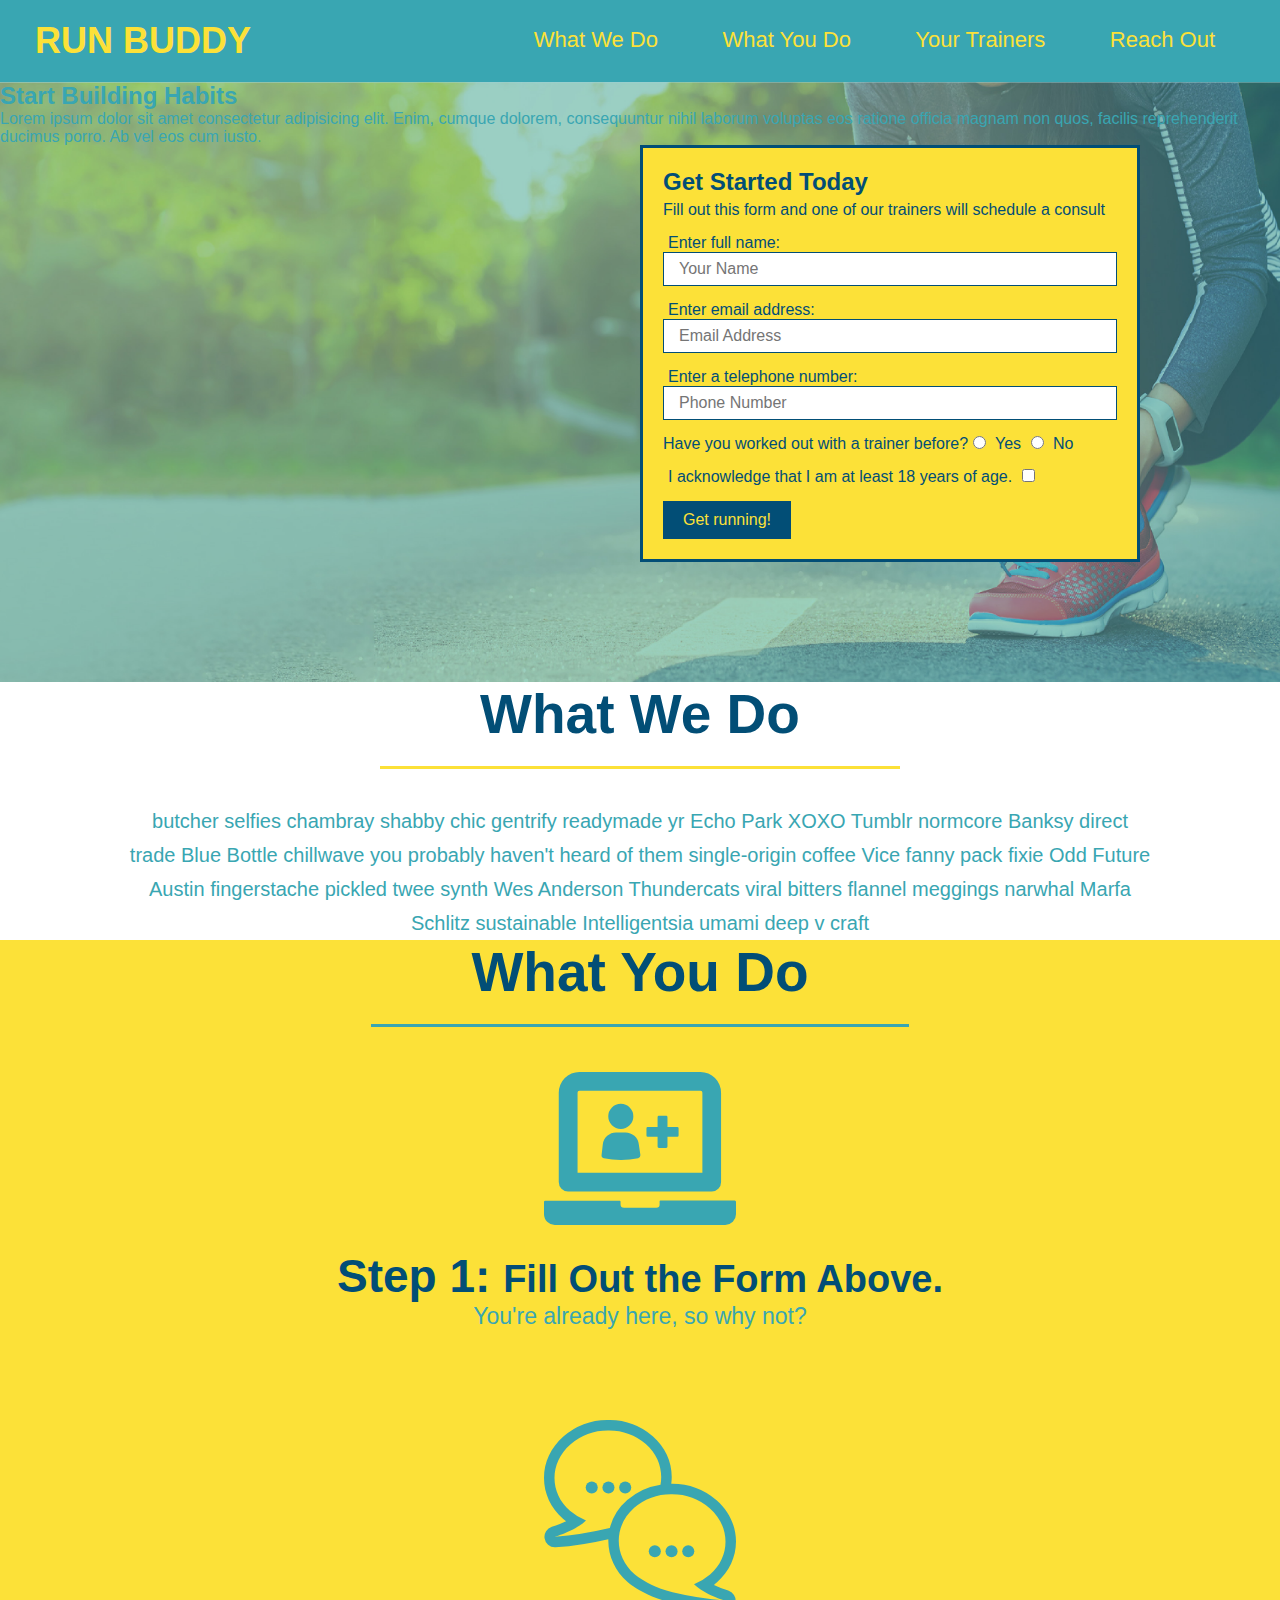
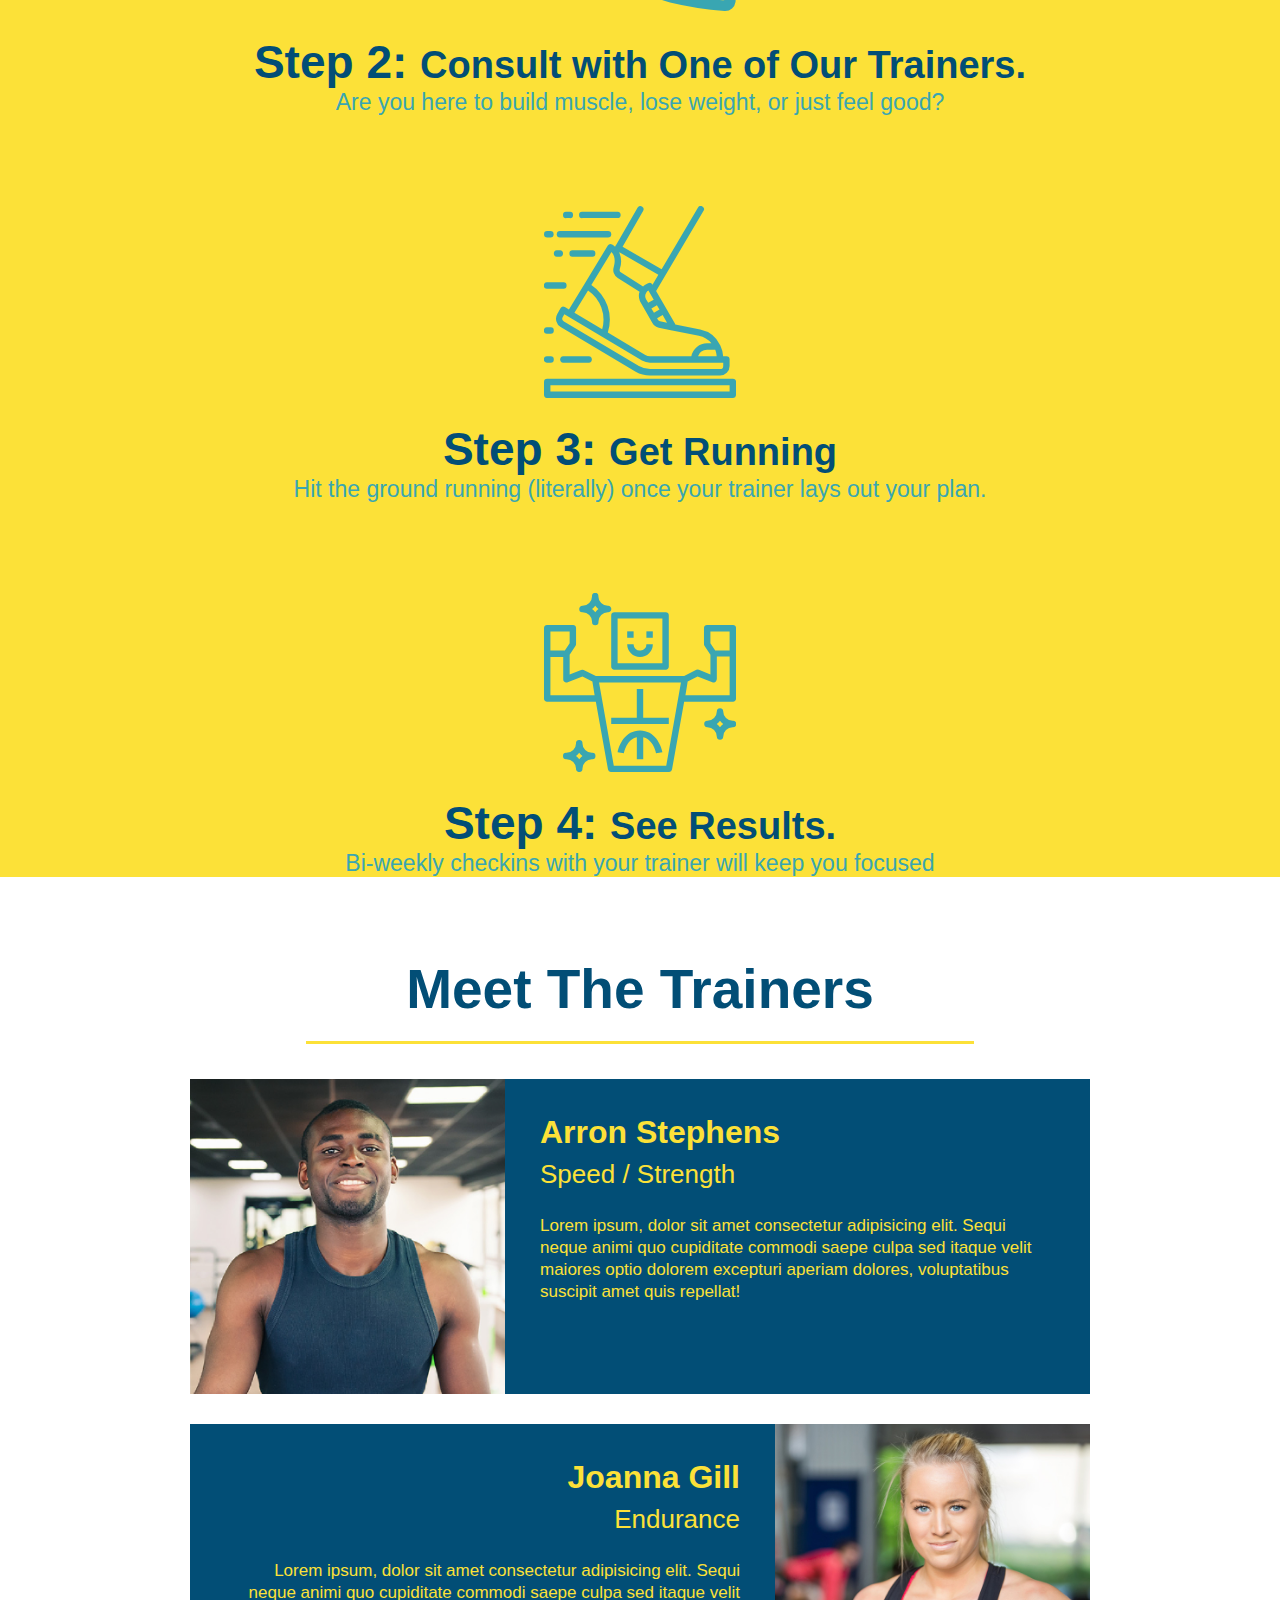
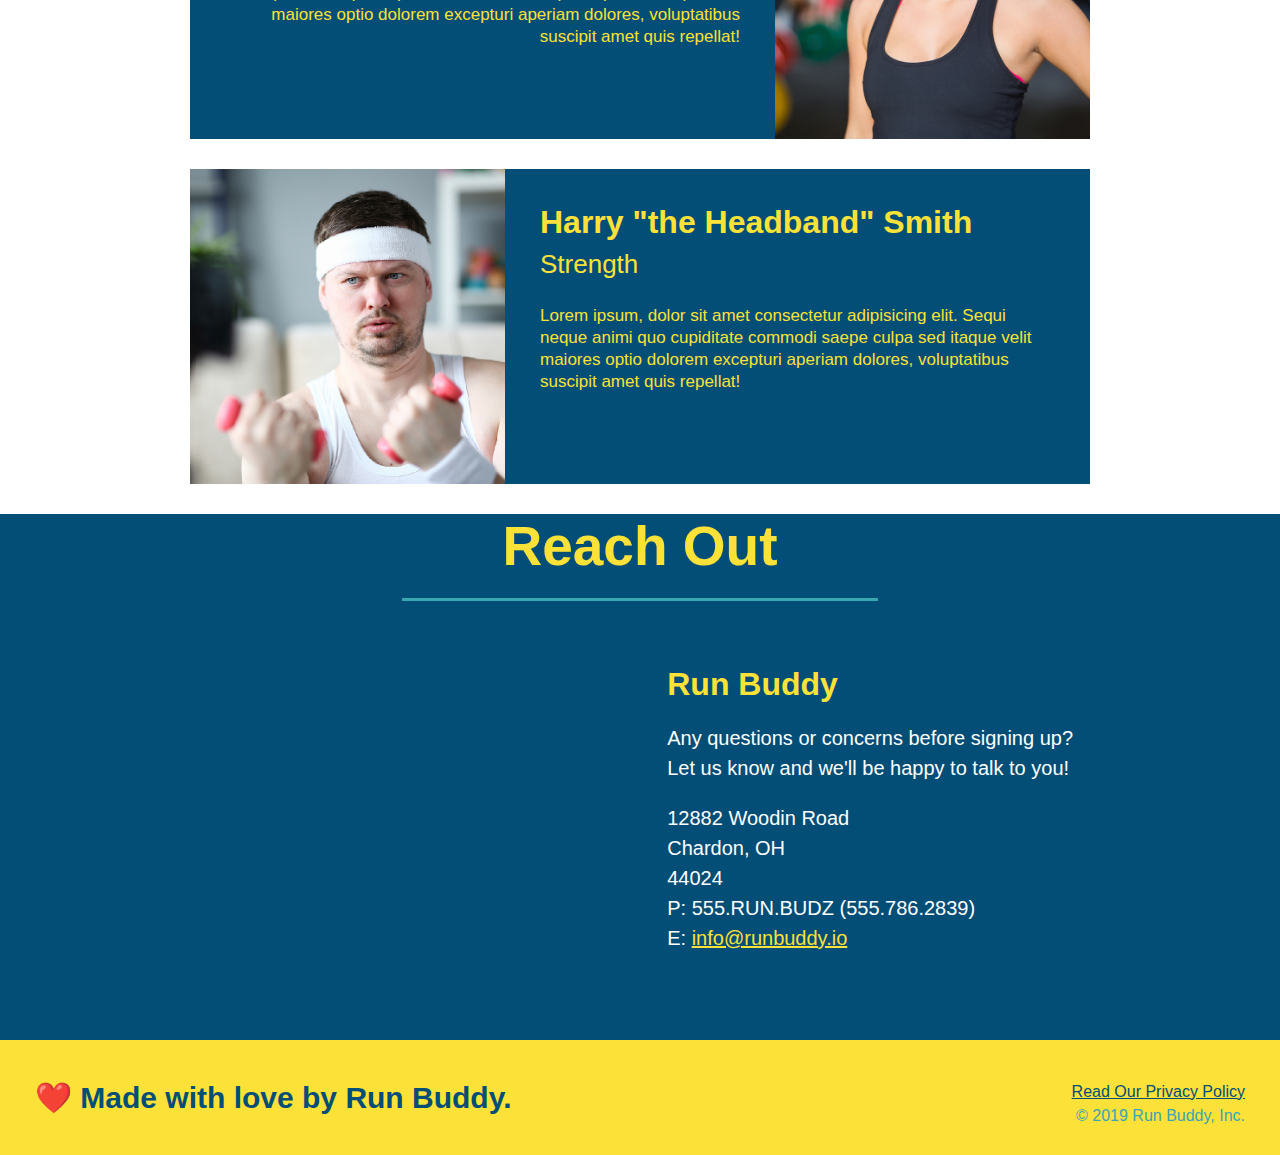
==== index.html @ d7cebc1e "add content to hero, replace image" ====
<!DOCTYPE html>
<html lang="en">
    <head>
        <meta charset="UTF-8" />
        <title>Run Buddy</title>

        <!-- Add this to the page and see what happens! -->
        <style>
            h1 {
                font-size: 100px;
            }
        </style>
        <link rel="stylesheet" href="./assets/css/style.css" />
    </head>

    <body>
        <!-- navigation -->
        <header>
            <h1>
                <a href="/">RUN BUDDY</a>
            </h1>
            <nav>
                <!-- Unordered list element -->
                <ul>
                    <!-- List item element -->
                    <li>
                        <!-- Anchor element -->
                        <a href="#what-we-do">What We Do</a>
                    </li>
                    <li>
                        <a href="#what-you-do">What You Do</a>
                    </li>
                    <li>
                        <a href="#your-trainers">Your Trainers</a>
                    </li>
                    <li>
                        <a href="#reach-out">Reach Out</a>
                    </li>
                </ul>
            </nav>
        </header>

        <!-- hero/jumbotron -->
        <section class="hero">
            <div class="hero-cta">
                <h2>Start Building Habits</h2>
                <p>
                    Lorem ipsum dolor sit amet consectetur adipisicing elit. Enim, cumque dolorem, consequuntur nihil laborum voluptas eos ratione officia magnam non quos, facilis reprehenderit ducimus porro. Ab vel eos cum iusto.
                </p>
            </div>
            <div class="hero-form">
                <h3>Get Started Today</h3>
                <p>Fill out this form and one of our trainers will schedule a consult</p>
            <!-- Add form element -->
            <form>
                <label for="name">Enter full name:</label>
                <input type="text" placeholder="Your Name" name="name" id="name" class="form-input" />
                <label for="email">Enter email address:</label>
                <input type="email" placeholder="Email Address" name="email" id="email" class="form-input" />
                <label for="phone">Enter a telephone number:</label>
                <input type="tel" placeholder="Phone Number" name="phone" id="phone" class="form-input" />
                <p>
                    Have you worked out with a trainer before?
                    <input type="radio" name="trainer-confirm" id="trainer-yes" />
                    <label for="trainer-yes">Yes</label>
                    <input type="radio" name="trainer-confirm" id="trainer-no" />
                    <label for="trainer-no">No</label>
                </p>
                <p>
                    <label for="checkbox">
                        I acknowledge that I am at least 18 years of age.
                    </label>
                    <input type="checkbox" name="age-confirm" id="checkbox" />
                </p>
                <button type="submit">
                    Get running!
                </button>
            </form>
            </div>
        </section>

        <!-- "what we do" section -->
        <section id="what-we-do" class="intro">
            <h2 class="section-title primary-border">What We Do</h2>
            <p>
                butcher selfies chambray shabby chic gentrify readymade yr Echo Park XOXO Tumblr normcore Banksy direct trade Blue Bottle chillwave you probably haven't heard of them single-origin coffee Vice fanny pack fixie Odd Future Austin fingerstache pickled twee synth Wes Anderson Thundercats viral bitters flannel meggings narwhal Marfa Schlitz sustainable Intelligentsia umami deep v craft 
            </p>
        </section>
        
        <!-- "what you do" section -->
        <section id="what-you-do" class="steps">
            <h2 class="section-title secondary-border">What You Do</h2>

            <div>
                <!-- insert this img element -->
                <img src="./assets/images/step-1.svg" alt="">
                <h3>Step 1: <span>Fill Out the Form Above.</span></h3>
                <p>You're already here, so why not?</p>
            </div>

            <div>
                <img src="./assets/images/step-2.svg" alt="">
                <h3>Step 2: <span>Consult with One of Our Trainers.</span></h3>
                <p>Are you here to build muscle, lose weight, or just feel good?</p>
            </div>

            <div>
                <img src="./assets/images/step-3.svg" alt="">
                <h3>Step 3: <span>Get Running</span></h3>
                <p>Hit the ground running (literally) once your trainer lays out your plan.</p>
            </div>

            <div>
                <img src="./assets/images/step-4.svg" alt="">
                <h3>Step 4: <span>See Results.</span></h3>
                <p>Bi-weekly checkins with your trainer will keep you focused</p>
            </div>
        </section>
        
        <!-- "meet the trainers" section-->
        <section id="your-trainers" class="trainers">
            <h2 class="section-title primary-border">
                Meet The Trainers
            </h2>

            <!-- first trainer bio -->
            <article class="trainer">
                <img src="./assets/images/trainer-1.jpg" alt="Arron Stephens in his workout clothes, ready to pump iron" />
                <div class="trainer-bio text-left">
                    <h3>Arron Stephens</h3>
                    <h4>Speed / Strength</h4>
                    <p>
                        Lorem ipsum, dolor sit amet consectetur adipisicing elit. Sequi neque animi quo cupiditate commodi saepe culpa sed itaque velit maiores optio dolorem excepturi aperiam dolores, voluptatibus suscipit amet quis repellat!
                    </p>
                </div>
            </article>
            
            <!-- second trainer bio -->
            <article class="trainer">
                <div class="trainer-bio text-right">
                    <h3>Joanna Gill</h3>
                    <h4>Endurance</h4>
                    <p>
                        Lorem ipsum, dolor sit amet consectetur adipisicing elit. Sequi neque animi quo cupiditate commodi saepe culpa sed itaque velit maiores optio dolorem excepturi aperiam dolores, voluptatibus suscipit amet quis repellat!
                    </p>
                </div>
                <img src="./assets/images/trainer-2.jpg" alt="Joanna Gill cooling off after a workout" />
            </article>

            <!-- third trainer bio -->
            <article class="trainer">
                <img src="./assets/images/trainer-3.jpg" alt="Harry Smith wearing a headband and lifting comically small pink weights" />
                <div class="trainer-bio text-left">
                    <h3>Harry "the Headband" Smith</h3>
                    <h4>Strength</h4>
                    <p>
                        Lorem ipsum, dolor sit amet consectetur adipisicing elit. Sequi neque animi quo cupiditate commodi saepe culpa sed itaque velit maiores optio dolorem excepturi aperiam dolores, voluptatibus suscipit amet quis repellat!
                    </p>
                </div>
            </article>
        </section>
        
        <!-- "reach out" section -->
        <section id="reach-out" class="contact">
            <h2 class="section-title secondary-border">Reach Out</h2>
            <div class="contact-info">
                <iframe src="https://www.google.com/maps/embed?pb=!1m18!1m12!1m3!1d2983.2262805531327!2d-81.18010904817126!3d41.607618279142606!2m3!1f0!2f0!3f0!3m2!1i1024!2i768!4f13.1!3m3!1m2!1s0x8831a03baf398689%3A0xf690ad20ff570709!2s12882%20Woodin%20Rd%2C%20Chardon%2C%20OH%2044024!5e0!3m2!1sen!2sus!4v1645556967542!5m2!1sen!2sus" 
                width="400" 
                height="400" 
                style="border:0;" 
                allowfullscreen="" 
                loading="lazy">
            </iframe>
            <div>
                <h3>Run Buddy</h3>
                <p>
                    Any questions or concerns before signing up?
                    <br />
                    Let us know and we'll be happy to talk to you!
                </p>
                <address>
                    12882 Woodin Road <br/>
                    Chardon, OH <br/>
                    44024 <br/>
                    P: 555.RUN.BUDZ (555.786.2839)<br/>
                    E: <a href="mailto:info@runbuddy.io">info@runbuddy.io</a>
                </address>
            </div>
            </div>
        </section>
        
        <!-- footer -->
        <footer>
            <h2>❤️ Made with love by Run Buddy.</h2>
            <div>
                <a href="./privacy-policy.html">Read Our Privacy Policy</a><br />
                &copy; 2019 Run Buddy, Inc.
            </div>
        </footer>
    </body>

</html>
---- assets/css/style.css ----
* {
    margin: 0;
    padding: 0;
    box-sizing: border-box;
}
body {
    color: #39a6b2;
    font-family: Helvetica, Arial, sans-serif;
}

/* apply styles to <header> */
header {
    padding: 20px 35px;
    background-color: #39a6b2;
}

header h1 {
    font-weight: bold;
    font-size: 36px;
    color: #fce138;
    margin: 0;
    display: inline;
}

header a {
    text-decoration: none;
    color: #fce138;
}

header nav {
    float: right;
    margin: 7px 0;
}

header nav ul li {
    display: inline;
}

header nav ul li a {
    margin: 0 30px;
    font-weight: lighter;
    font-size: 22px;
}

footer {
    background: #fce138;
    width: 100%;
    padding: 40px 35px;
}

footer h2 {
    display: inline;
    color: #024e76;
    font-size: 30px;
    margin: 0;
}

footer div {
    float: right;
    line-height: 1.5;
    text-align: right;
}

footer a {
    color: #024e76;
}

/* Hero Style Start */
.hero {
    background-image: url(../images/hero-bg.jpg);
    height: 600px;
    background-size: cover;
    background-position: center;
    position: relative;
}
/* Hero Style End */

.hero-form {
    background-color: #fce138;
    padding: 20px;
    width: 500px;
    color: #024e76;
    border: solid 3px #024e76;
    position: absolute;
    bottom: 120px;
    right: 140px;
}

.hero-form h3 {
    font-size: 24px;
    margin: 0;
}

.hero-form p {
    margin: 5px 0 15px 0;
}

.form-input {
    border: 1px solid #024e76;
    display: block;
    padding: 7px 15px;
    font-size: 16px;
    color: #024e76;
    width: 100%;
    margin-bottom: 15px;
}

.hero-form label {
    margin: 0 5px;
}

.hero-form button {
    color: #fce138;
    background-color: #024e76;
    border: none;
    padding: 10px 20px;
    font-size: 16px;
}

.intro {
    text-align: center;
}

.intro p {
    margin: 0 auto;
    line-height: 1.7;
    color: #39a6b2;
    width: 80%;
    font-size: 20px;
}

.steps {
    text-align: center;
    background: #fce138;
}

.section-title {
    font-size: 55px;
    color: #024e76;
    margin-bottom: 35px;
    padding: 0 100px 20px 100px;
    display: inline-block;
    border-bottom: 3px solid;
}

.steps div {
    margin-bottom: 80px;
}

.steps img {
    width: 15%;
    margin: 10px 0;
}

.steps h3 {
    color: #024e76;
    font-size: 46px;
    margin-top: 10px;
}

.steps p {
    color: #39a6b2;
    font-size: 23px;
}

.steps span {
    font-size: 38px;
}

.primary-border {
    border-color: #fce138;
}

.secondary-border {
    border-color: #39a6b2;
}

.trainers {
    text-align: center;
}

.trainer {
    width: 900px;
    margin: 0 auto 30px auto;
    background: #024e76;
    color: #fce138;
    overflow: auto;
}

.trainer img {
    width: 35%;
    float: left;
}

.trainer-bio {
    padding: 35px;
    float: left;
    width: 65%;
}

.trainer-bio h3 {
    font-size: 32px;
    margin-bottom: 8px;
}

.trainer-bio h4 {
    font-weight: lighter;
    font-size: 26px;
    margin-bottom: 25px;
}

.trainer-bio p {
    font-size: 17px;
    line-height: 1.3;
}

.text-left {
    text-align: left;
}

.text-right {
    text-align: right;
}

/* Reach Out Styles Start */
.contact {
    background: #024e76;
    text-align: center;
}

.contact h2 {
    color: #fce138;
}

.contact-info iframe {
    width: 400px;
    height: 400px;
}

.contact-info div {
    width: 410px;
    display: inline-block;
    vertical-align: top;
    text-align: left;
    margin: 30px 0 0 60px;
    color: white;
}

.contact-info h3 {
    color: #fce138;
    font-size: 32px;
}

.contact-info p, .contact-info address {
    margin: 20px 0;
    line-height: 1.5;
    font-size: 20px;
    font-style: normal;
}

.contact-info a {
    color: #fce138;
}

/* Reach Out Styles End */
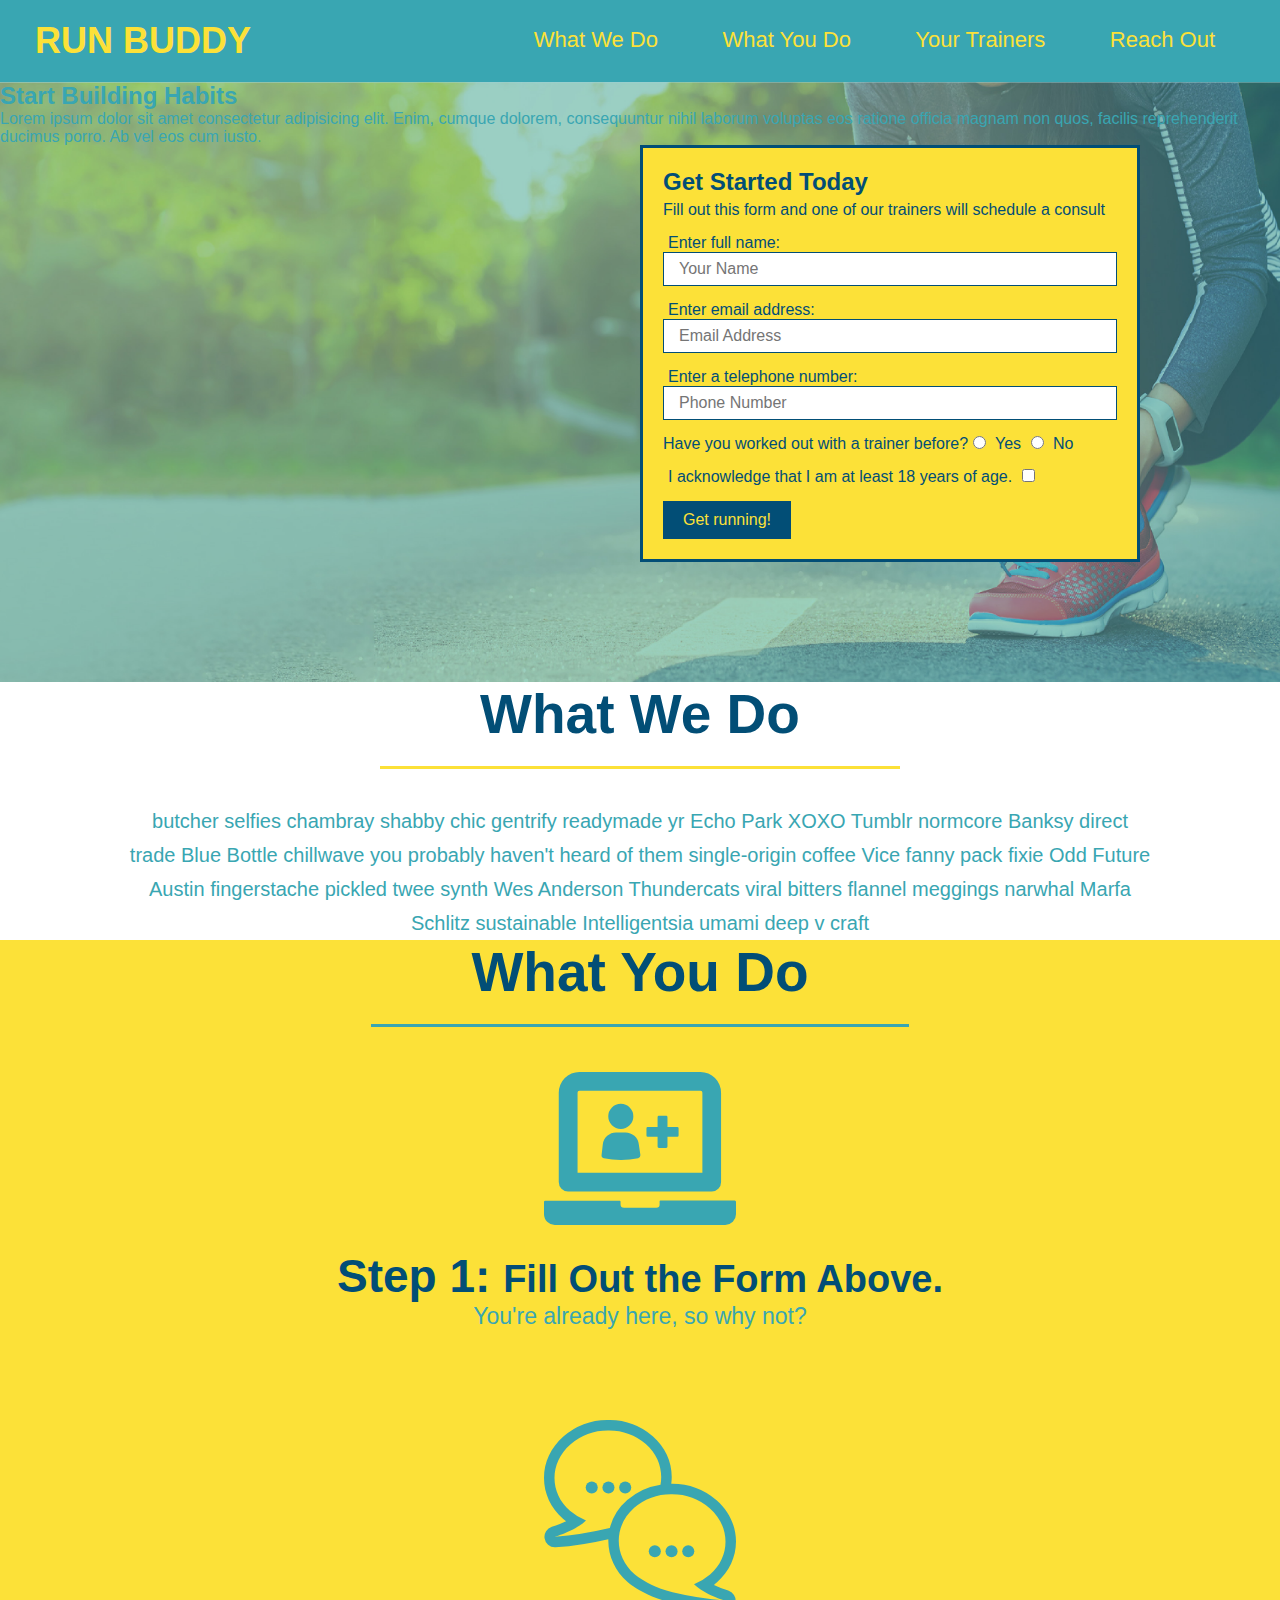
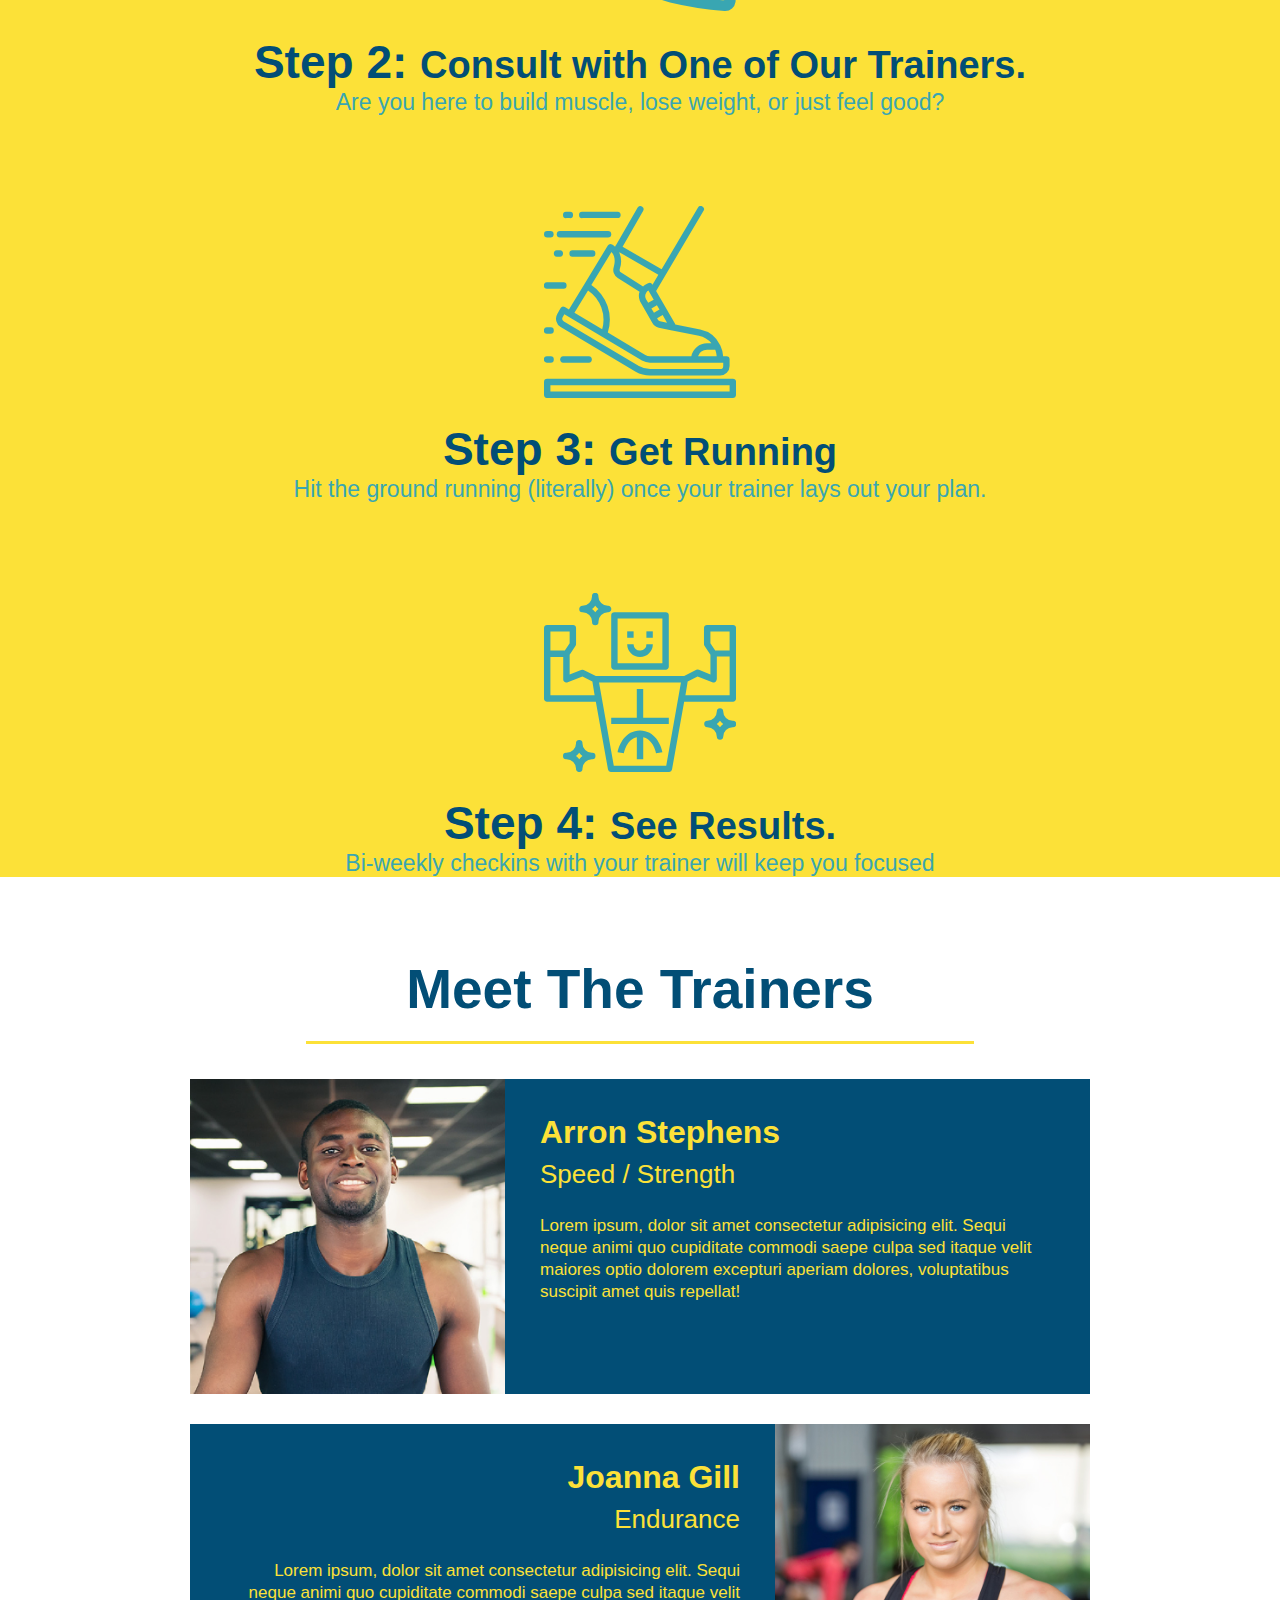
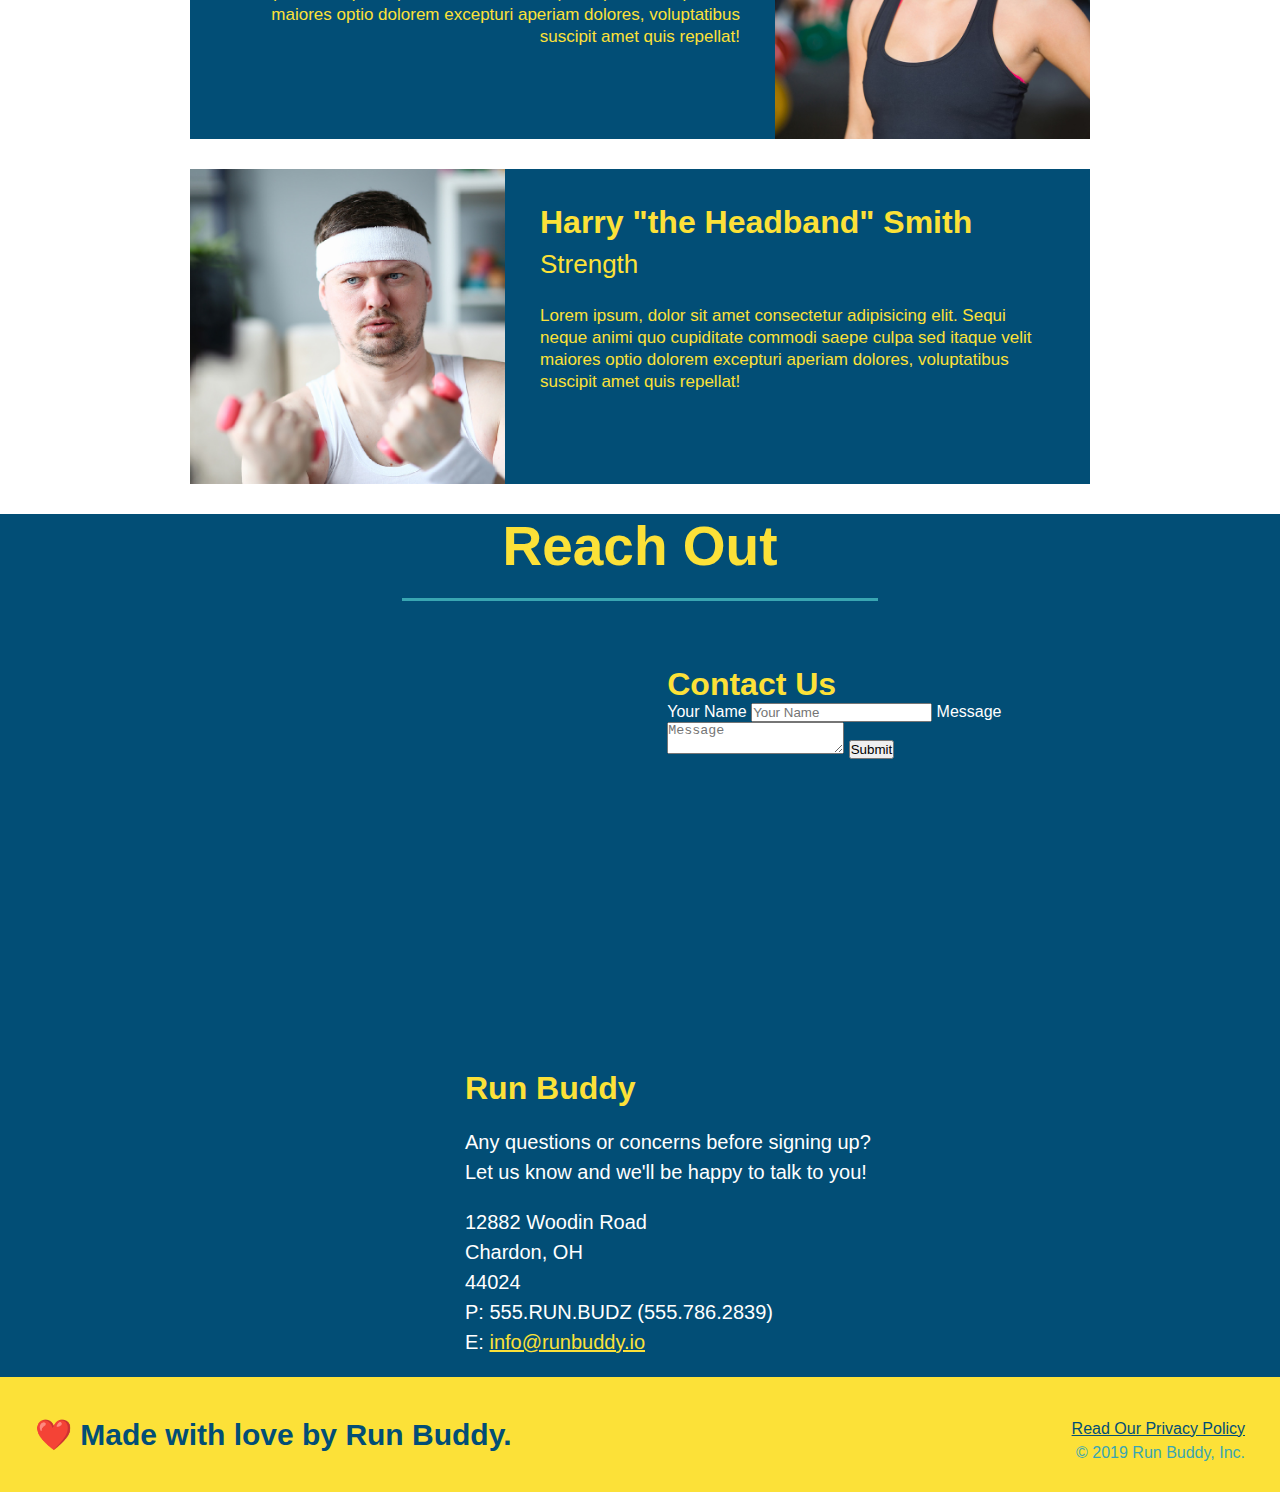
==== commit 65cf6a03: "add contact form" ====
--- a/index.html
+++ b/index.html
@@ -171,6 +171,18 @@
                 allowfullscreen="" 
                 loading="lazy">
             </iframe>
+            <div class="contact-form">
+                <h3>Contact Us</h3>
+                <form>
+                    <label for="contact-name">Your Name</label>
+                    <input type="text" id="contact-name" placeholder="Your Name" />
+
+                    <label for="contact-message">Message</label>
+                    <textarea id="contact-message" placeholder="Message"></textarea>
+
+                    <button type="submit">Submit</button>
+                </form>
+            </div>
             <div>
                 <h3>Run Buddy</h3>
                 <p>
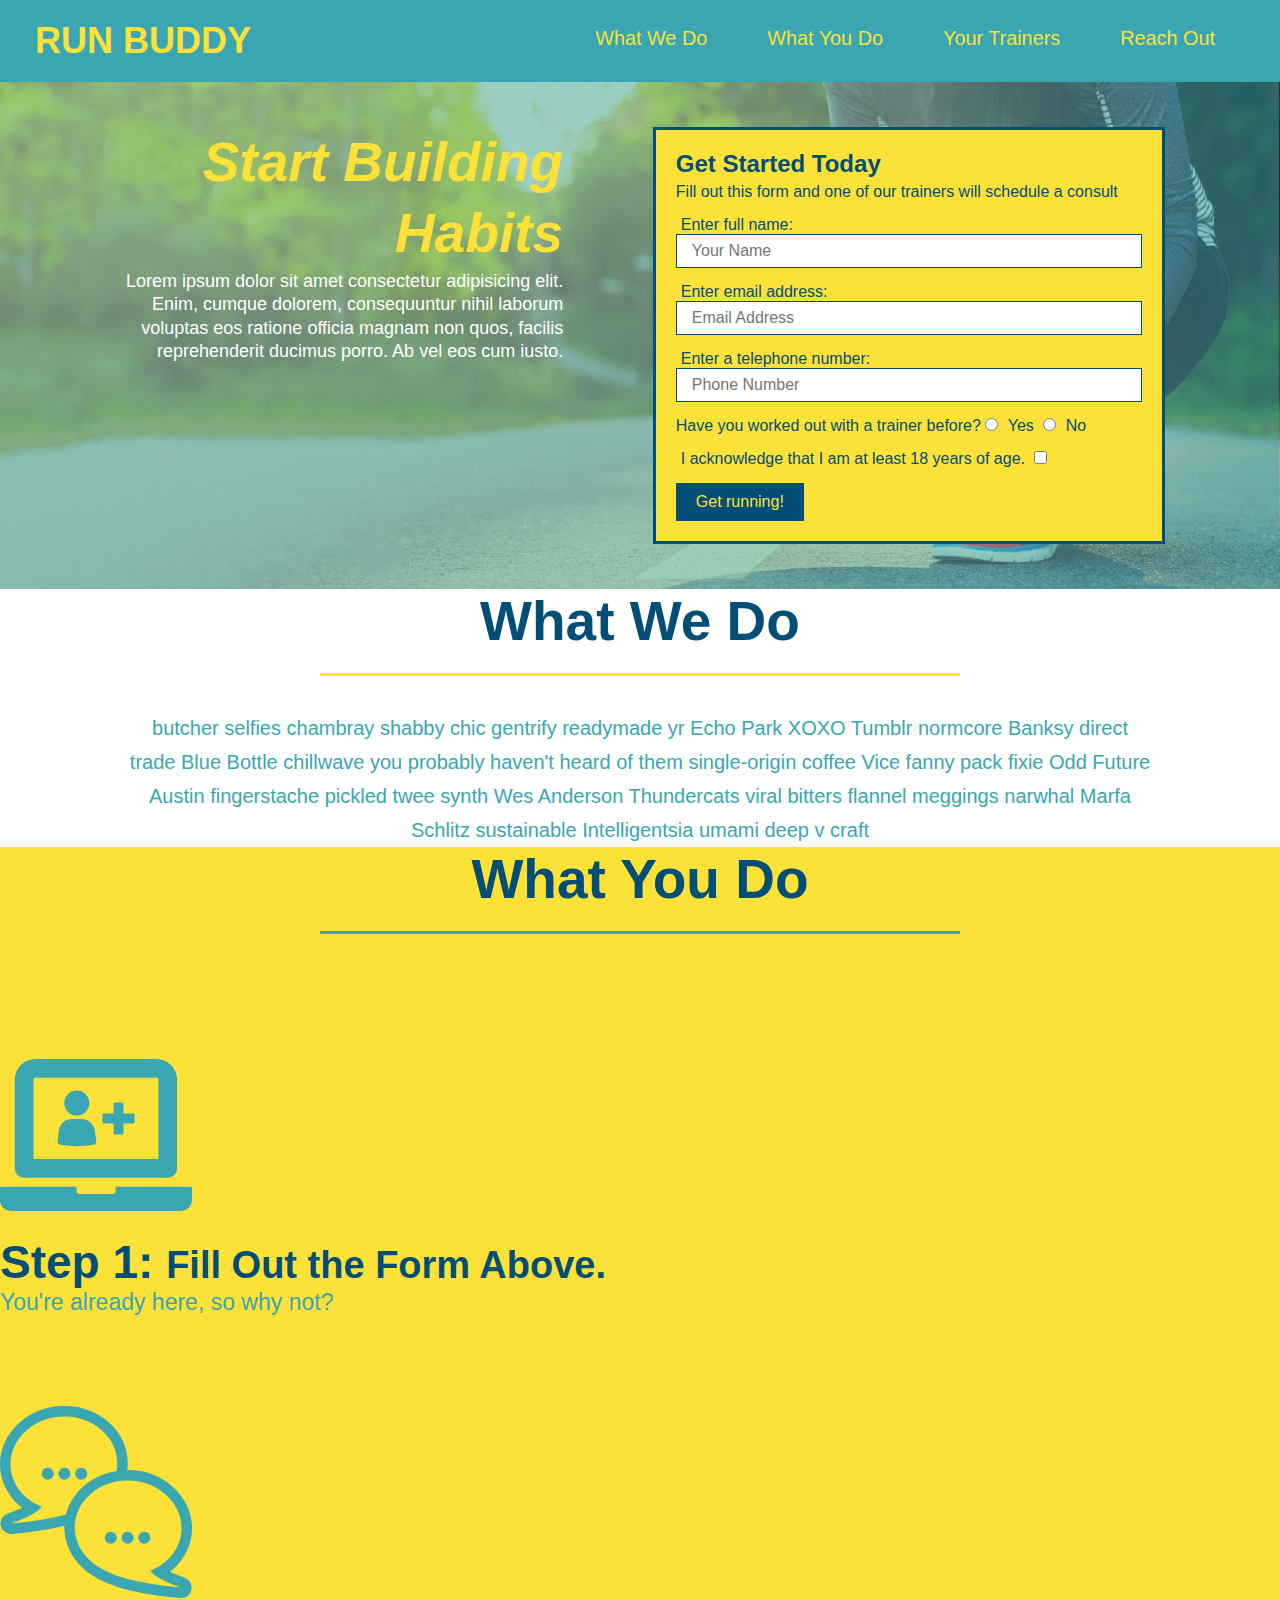
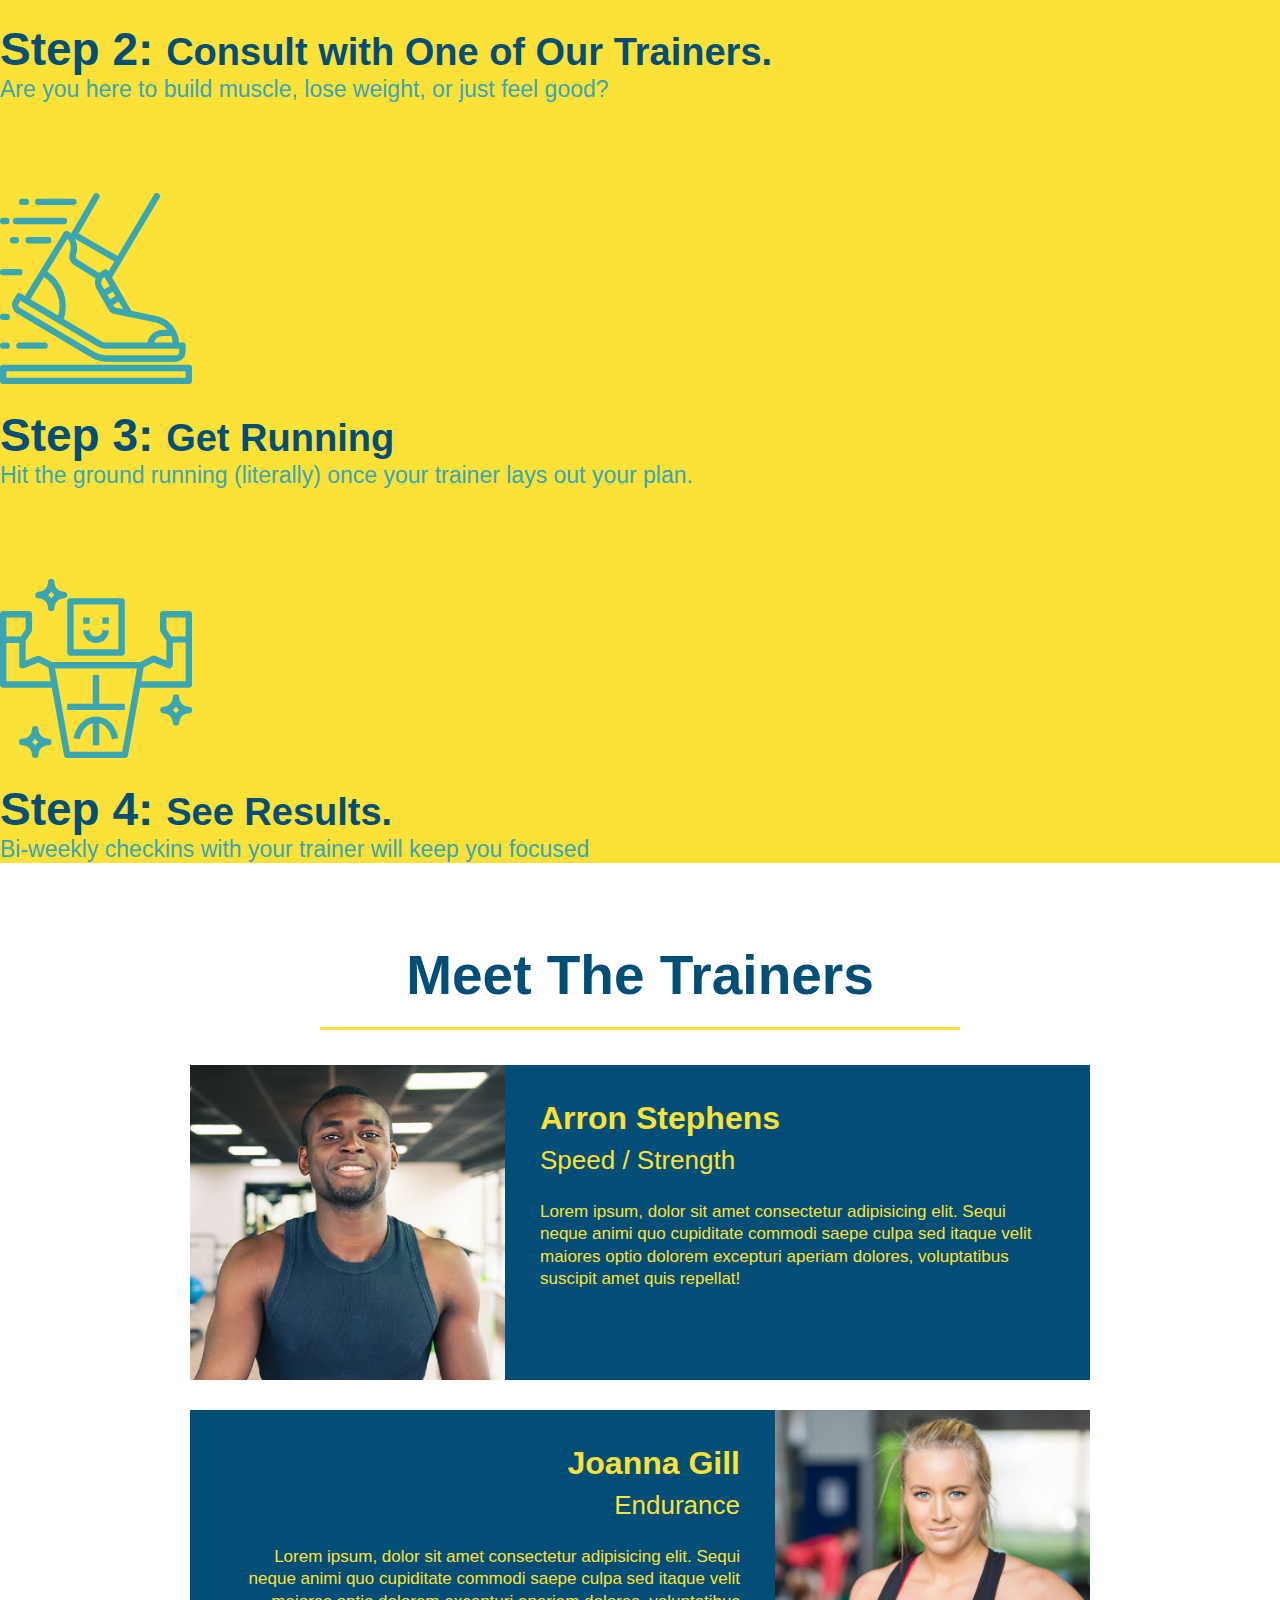
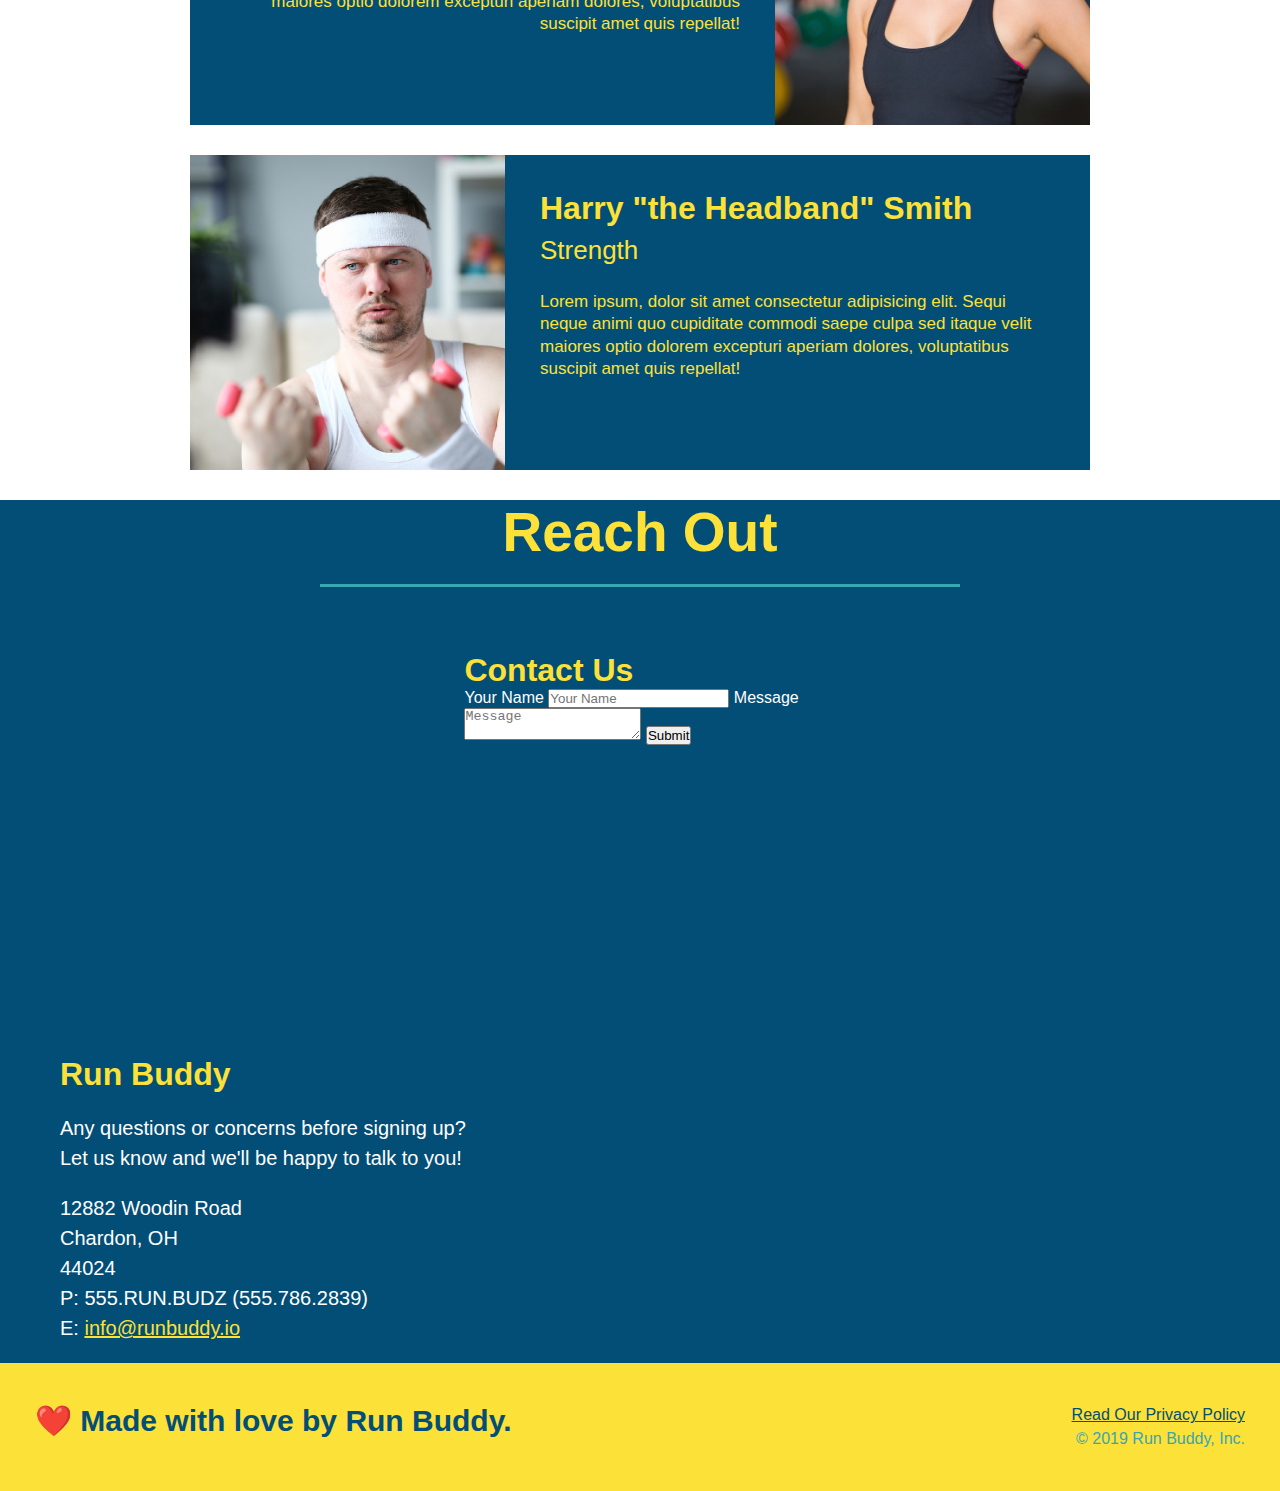
==== commit 98334012: "centered the section titles using flexbox" ====
--- a/index.html
+++ b/index.html
@@ -81,15 +81,25 @@
 
         <!-- "what we do" section -->
         <section id="what-we-do" class="intro">
-            <h2 class="section-title primary-border">What We Do</h2>
-            <p>
+            <div class="flex-row">
+                <h2 class="section-title primary-border">
+                    What We Do
+                </h2>
+            </div>
+            <div class="flex-row">
+                <p>
                 butcher selfies chambray shabby chic gentrify readymade yr Echo Park XOXO Tumblr normcore Banksy direct trade Blue Bottle chillwave you probably haven't heard of them single-origin coffee Vice fanny pack fixie Odd Future Austin fingerstache pickled twee synth Wes Anderson Thundercats viral bitters flannel meggings narwhal Marfa Schlitz sustainable Intelligentsia umami deep v craft 
-            </p>
+                </p>
+            </div>
         </section>
         
         <!-- "what you do" section -->
         <section id="what-you-do" class="steps">
-            <h2 class="section-title secondary-border">What You Do</h2>
+            <div class="flex-row">
+            <h2 class="section-title secondary-border">
+                What You Do
+            </h2>
+            </div>
 
             <div>
                 <!-- insert this img element -->
@@ -119,10 +129,11 @@
         
         <!-- "meet the trainers" section-->
         <section id="your-trainers" class="trainers">
-            <h2 class="section-title primary-border">
-                Meet The Trainers
-            </h2>
-
+            <div class="flex-row">
+                <h2 class="section-title primary-border">
+                    Meet The Trainers
+                </h2>
+            </div>
             <!-- first trainer bio -->
             <article class="trainer">
                 <img src="./assets/images/trainer-1.jpg" alt="Arron Stephens in his workout clothes, ready to pump iron" />
@@ -162,7 +173,12 @@
         
         <!-- "reach out" section -->
         <section id="reach-out" class="contact">
-            <h2 class="section-title secondary-border">Reach Out</h2>
+            <div class="flex-row">
+                <h2 class="section-title secondary-border">
+                    Reach Out
+                </h2>
+            </div>
+
             <div class="contact-info">
                 <iframe src="https://www.google.com/maps/embed?pb=!1m18!1m12!1m3!1d2983.2262805531327!2d-81.18010904817126!3d41.607618279142606!2m3!1f0!2f0!3f0!3m2!1i1024!2i768!4f13.1!3m3!1m2!1s0x8831a03baf398689%3A0xf690ad20ff570709!2s12882%20Woodin%20Rd%2C%20Chardon%2C%20OH%2044024!5e0!3m2!1sen!2sus!4v1645556967542!5m2!1sen!2sus" 
                 width="400" 
--- a/assets/css/style.css
+++ b/assets/css/style.css
@@ -12,6 +12,9 @@
 header {
     padding: 20px 35px;
     background-color: #39a6b2;
+    display: flex;
+    justify-content: space-between;
+    flex-wrap: wrap;
 }
 
 header h1 {
@@ -19,7 +22,6 @@
     font-size: 36px;
     color: #fce138;
     margin: 0;
-    display: inline;
 }
 
 header a {
@@ -28,35 +30,39 @@
 }
 
 header nav {
-    float: right;
     margin: 7px 0;
 }
 
-header nav ul li {
-    display: inline;
+header nav ul {
+    display: flex;
+    flex-wrap: wrap;
+    justify-content: space-between;
+    align-items: center;
+    list-style: none;
 }
 
 header nav ul li a {
     margin: 0 30px;
     font-weight: lighter;
-    font-size: 22px;
+    font-size: 1.55vw;
 }
 
 footer {
+    display: flex;
+    justify-content: space-between;
+    flex-wrap: wrap;
     background: #fce138;
     width: 100%;
     padding: 40px 35px;
 }
 
 footer h2 {
-    display: inline;
     color: #024e76;
     font-size: 30px;
     margin: 0;
 }
 
 footer div {
-    float: right;
     line-height: 1.5;
     text-align: right;
 }
@@ -68,22 +74,36 @@
 /* Hero Style Start */
 .hero {
     background-image: url(../images/hero-bg.jpg);
-    height: 600px;
     background-size: cover;
     background-position: center;
-    position: relative;
+    display: flex;
+    justify-content: center;
+    flex-wrap: wrap;
 }
 /* Hero Style End */
+
+.hero-cta {
+    width: 35%;
+    text-align: right;
+    margin: 3.5%;
+    color: #fff;
+    font-size: 18px;
+    line-height: 1.3;
+}
+
+.hero-cta h2 {
+    font-style: italic;
+    font-size: 55px;
+    color: #fce138;
+}
 
 .hero-form {
     background-color: #fce138;
     padding: 20px;
-    width: 500px;
     color: #024e76;
     border: solid 3px #024e76;
-    position: absolute;
-    bottom: 120px;
-    right: 140px;
+    width: 40%;
+    margin: 3.5%;
 }
 
 .hero-form h3 {
@@ -115,10 +135,6 @@
     border: none;
     padding: 10px 20px;
     font-size: 16px;
-}
-
-.intro {
-    text-align: center;
 }
 
 .intro p {
@@ -127,20 +143,21 @@
     color: #39a6b2;
     width: 80%;
     font-size: 20px;
+    text-align: center;
 }
 
 .steps {
-    text-align: center;
     background: #fce138;
 }
 
 .section-title {
     font-size: 55px;
     color: #024e76;
-    margin-bottom: 35px;
-    padding: 0 100px 20px 100px;
-    display: inline-block;
     border-bottom: 3px solid;
+    width: 50%;
+    margin: 0 auto 35px auto;
+    text-align: center;
+    padding-bottom: 20px;
 }
 
 .steps div {
@@ -176,7 +193,6 @@
 }
 
 .trainers {
-    text-align: center;
 }
 
 .trainer {
@@ -225,7 +241,6 @@
 /* Reach Out Styles Start */
 .contact {
     background: #024e76;
-    text-align: center;
 }
 
 .contact h2 {
@@ -262,4 +277,8 @@
     color: #fce138;
 }
 
-/* Reach Out Styles End */+/* Reach Out Styles End */
+
+.flex-row {
+    display: flex;
+}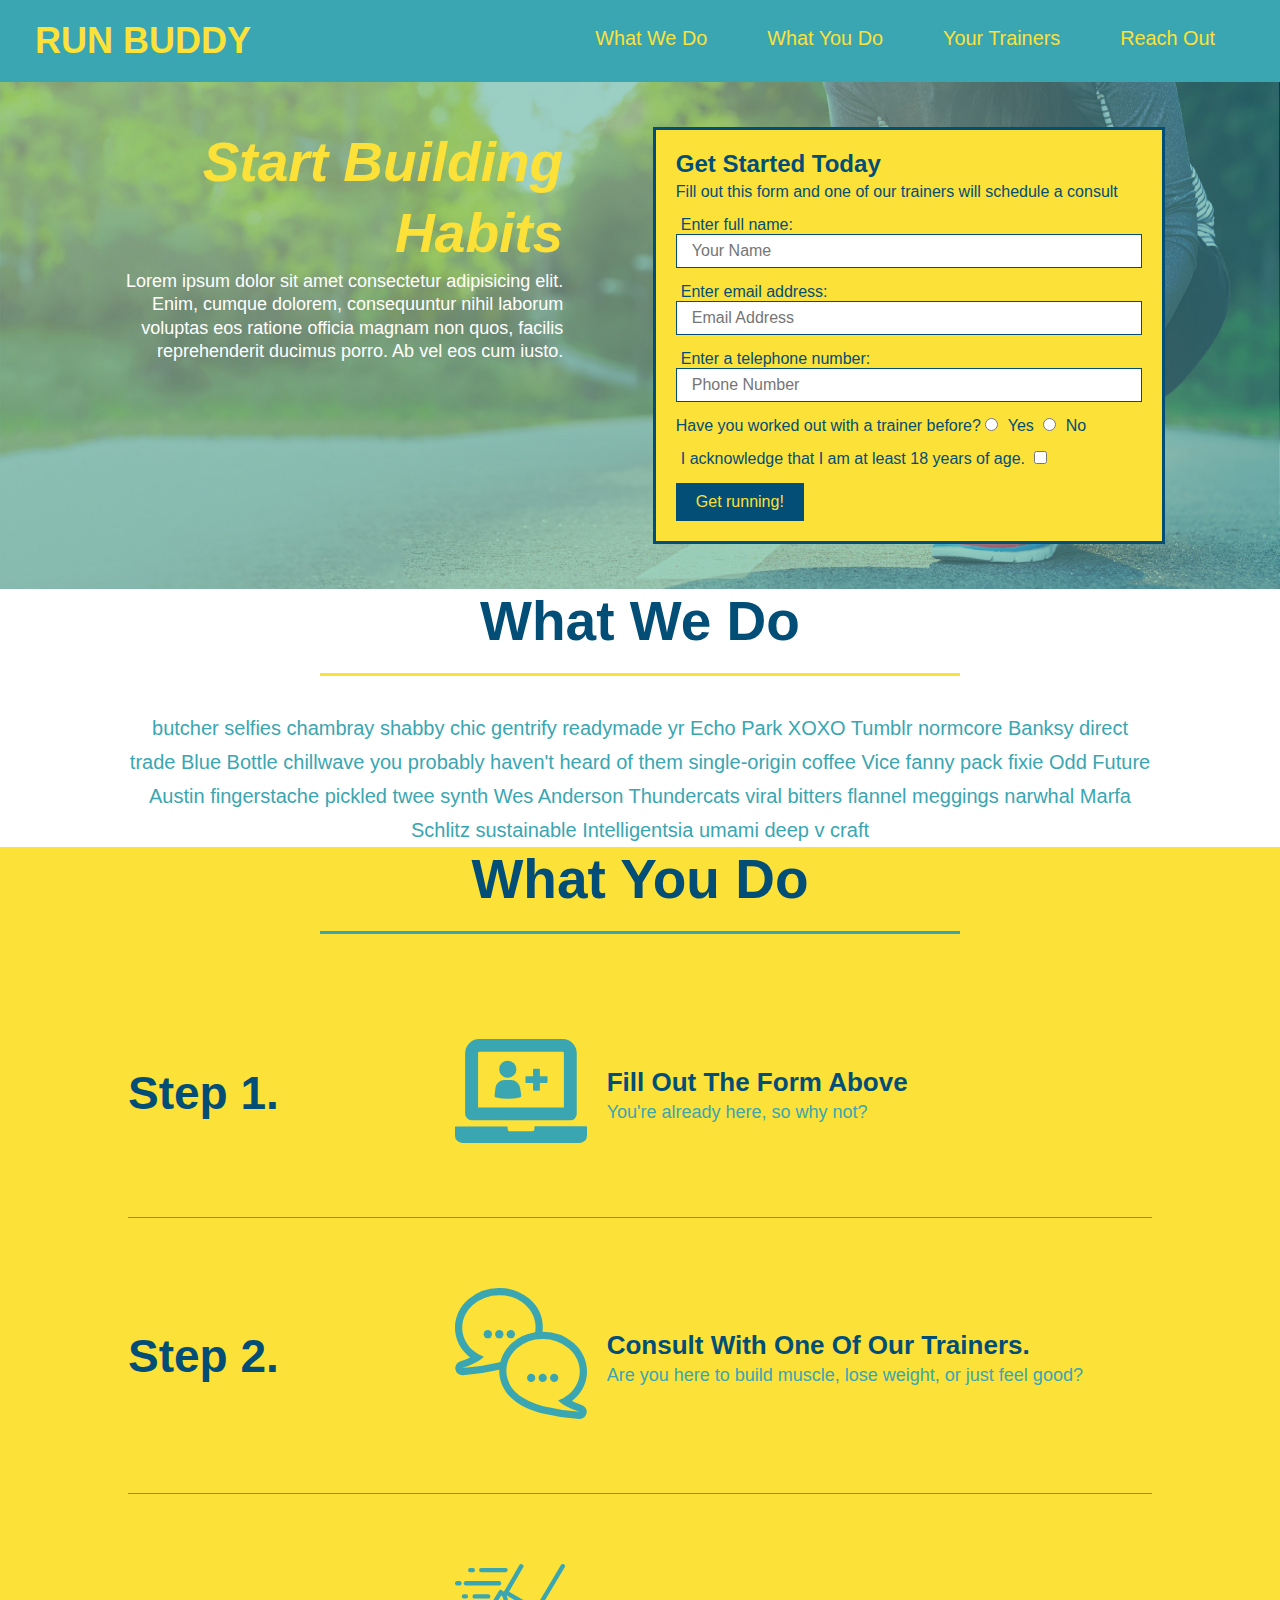
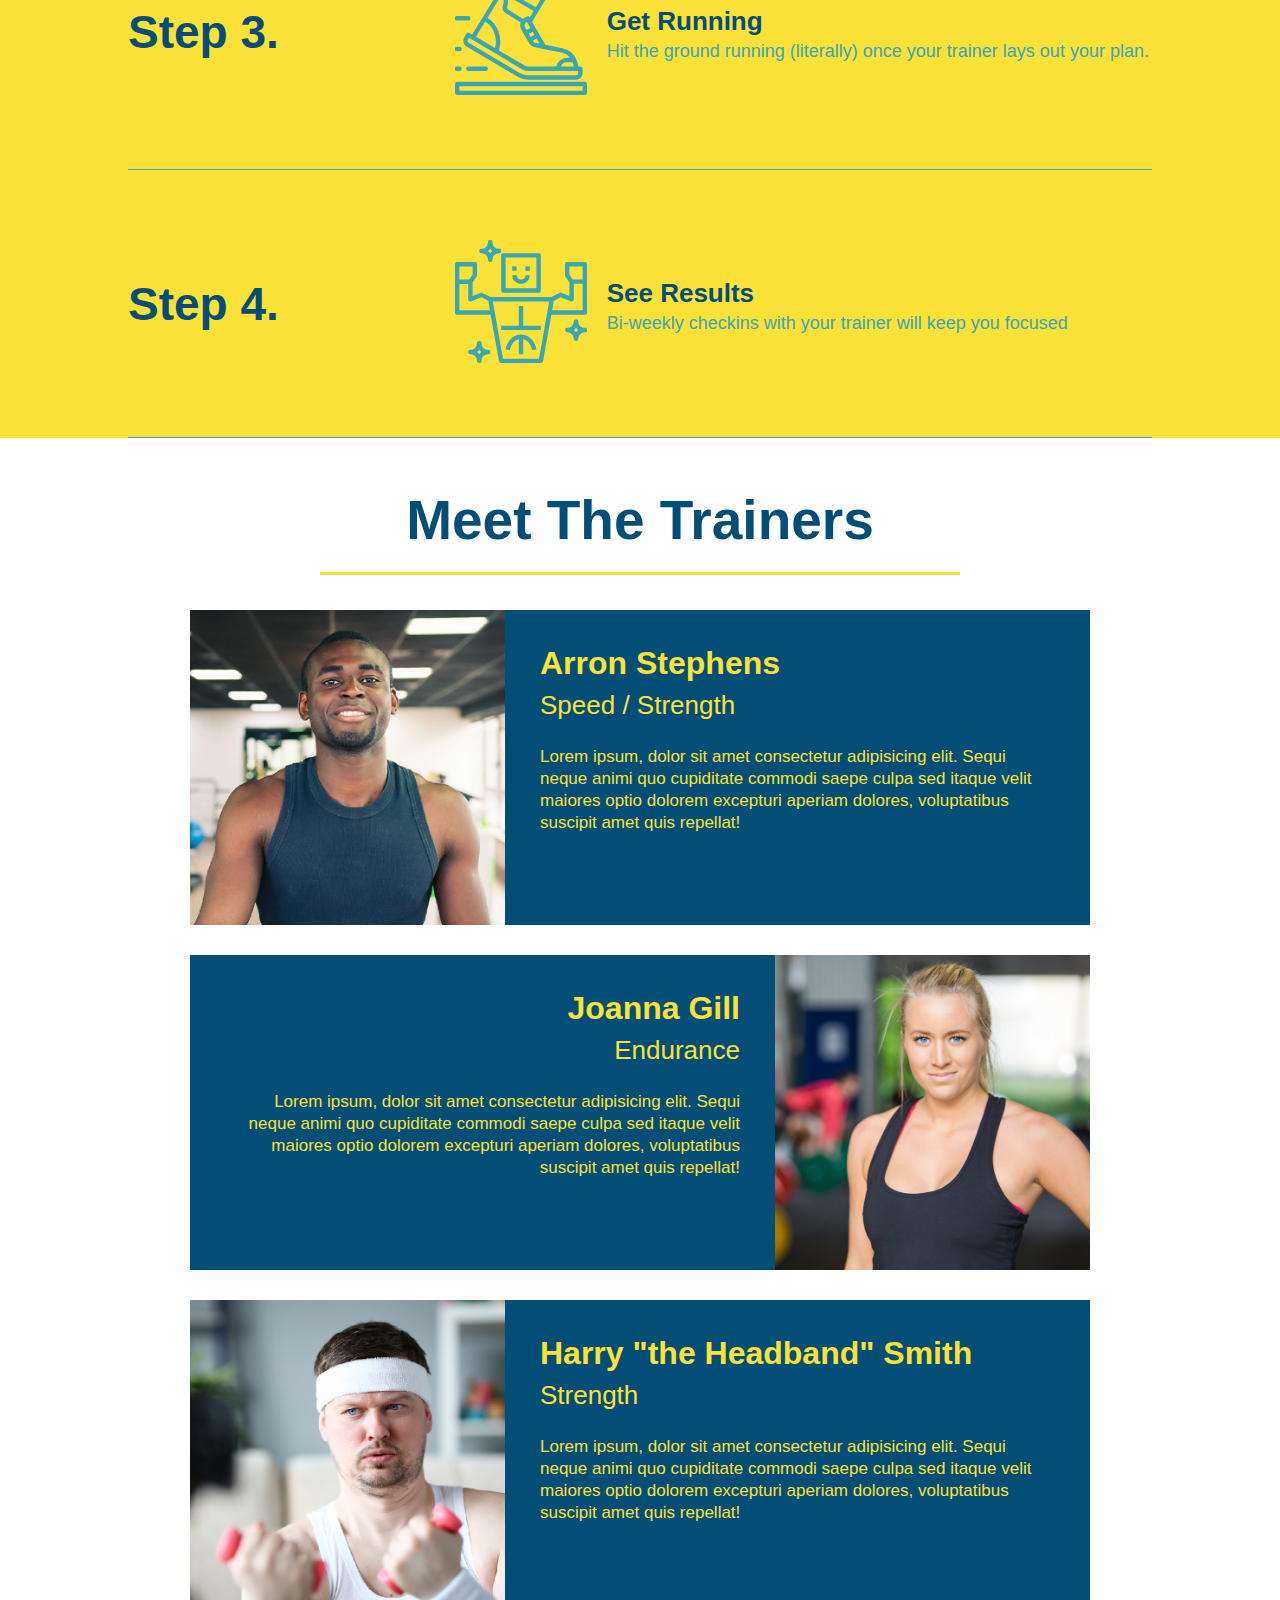
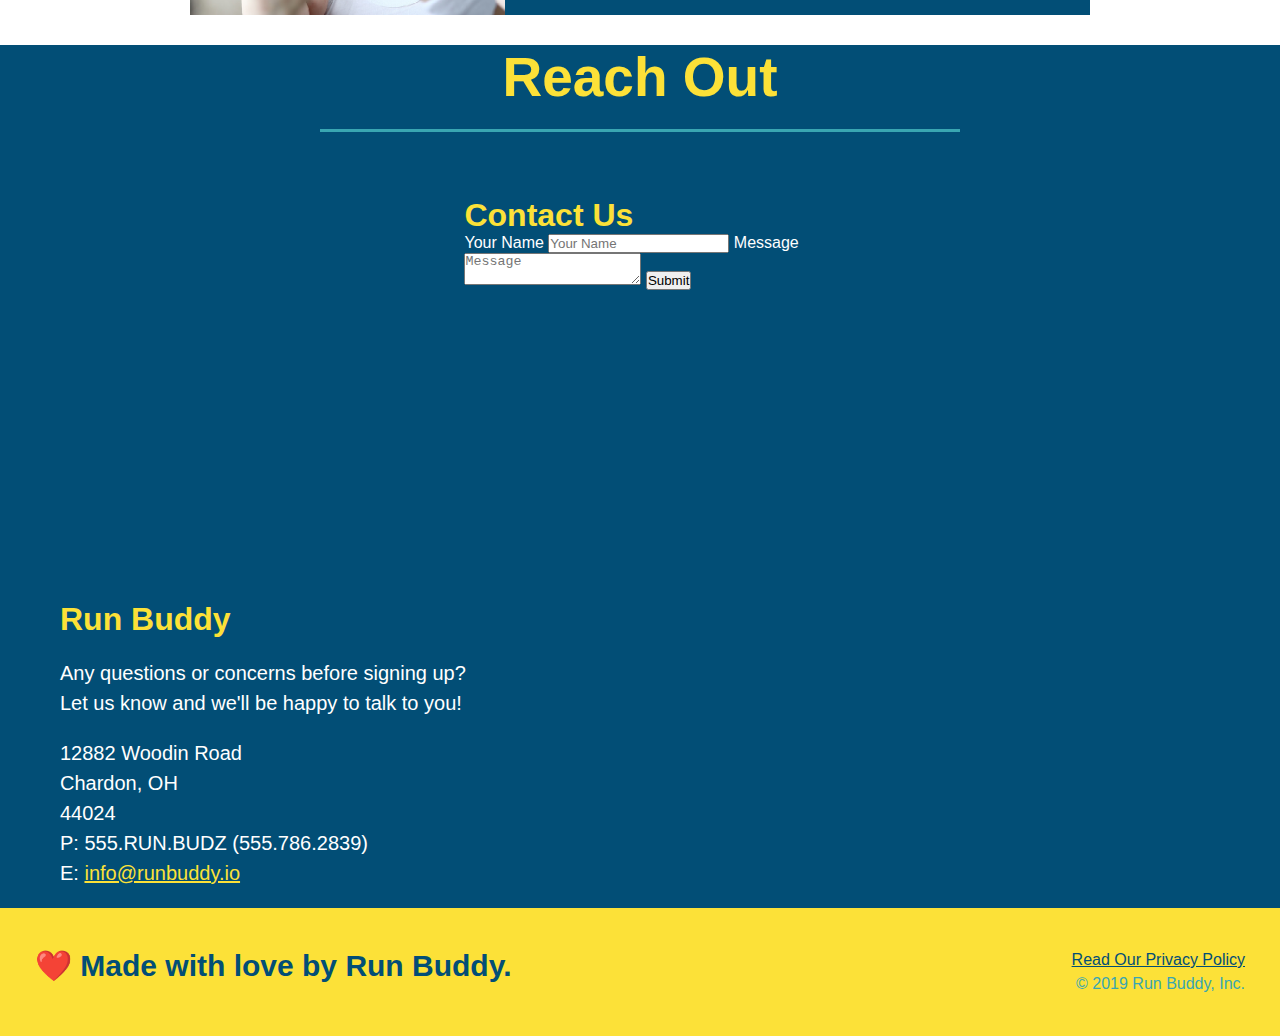
==== commit 039f2782: "add flexbox to the steps" ====
--- a/index.html
+++ b/index.html
@@ -100,32 +100,56 @@
                 What You Do
             </h2>
             </div>
-
-            <div>
-                <!-- insert this img element -->
-                <img src="./assets/images/step-1.svg" alt="">
-                <h3>Step 1: <span>Fill Out the Form Above.</span></h3>
-                <p>You're already here, so why not?</p>
-            </div>
-
-            <div>
-                <img src="./assets/images/step-2.svg" alt="">
-                <h3>Step 2: <span>Consult with One of Our Trainers.</span></h3>
-                <p>Are you here to build muscle, lose weight, or just feel good?</p>
-            </div>
-
-            <div>
-                <img src="./assets/images/step-3.svg" alt="">
-                <h3>Step 3: <span>Get Running</span></h3>
-                <p>Hit the ground running (literally) once your trainer lays out your plan.</p>
-            </div>
-
-            <div>
-                <img src="./assets/images/step-4.svg" alt="">
-                <h3>Step 4: <span>See Results.</span></h3>
-                <p>Bi-weekly checkins with your trainer will keep you focused</p>
-            </div>
-        </section>
+            <div class="step">
+                <h3>Step 1.</h3>
+                <div class="step-info">
+                    <div class="step-img">
+                        <img src="./assets/images/step-1.svg" alt="">
+                    </div>
+                    <div class="step-text">
+                        <h4>Fill Out The Form Above</h4>
+                        <p>You're already here, so why not?</p>
+                    </div>
+                </div>
+            </div>
+            <div class="step">
+                <h3>Step 2.</h3>
+                <div class="step-info">
+                    <div class="step-img">
+                        <img src="./assets/images/step-2.svg" alt="">
+                    </div>
+                    <div class="step-text">
+                        <h4>Consult With One Of Our Trainers.</h4>
+                        <p>Are you here to build muscle, lose weight, or just feel good?</p>
+                    </div>
+                </div>
+            </div>
+            <div class="step">
+                <h3>Step 3.</h3>
+                <div class="step-info">
+                    <div class="step-img">
+                        <img src="./assets/images/step-3.svg" alt="">
+                    </div>
+                    <div class="step-text">
+                        <h4>Get Running</h4>
+                        <p>Hit the ground running (literally) once your trainer lays out your plan.</p>
+                    </div>
+                </div>
+            </div>
+            <div class="step">
+                <h3>Step 4.</h3>
+                <div class="step-info">
+                    <div class="step-img">
+                        <img src="./assets/images/step-4.svg" alt="">
+                    </div>
+                    <div class="step-text">
+                        <h4>See Results</h4>
+                        <p>Bi-weekly checkins with your trainer will keep you focused</p>
+                    </div>
+                </div>
+            </div>
+        </section>
+        <!-- "what you do" end -->
         
         <!-- "meet the trainers" section-->
         <section id="your-trainers" class="trainers">
--- a/assets/css/style.css
+++ b/assets/css/style.css
@@ -160,28 +160,52 @@
     padding-bottom: 20px;
 }
 
-.steps div {
-    margin-bottom: 80px;
-}
-
-.steps img {
-    width: 15%;
-    margin: 10px 0;
-}
-
-.steps h3 {
+.step {
+    margin: 50px auto;
+    padding-bottom: 50px;
+    width: 80%;
+    border-bottom: 1px solid #39a6b2;
+    display: flex;
+    flex-wrap: wrap;
+    align-items: center;
+    justify-content: space-between;
+}
+
+.step h3 {
     color: #024e76;
     font-size: 46px;
-    margin-top: 10px;
-}
-
-.steps p {
+    flex: 1 30%;
+}
+
+.step-info {
+    flex: 2 70%;
+    display: flex;
+    flex-wrap: wrap;
+    align-items: center;
+}
+
+.step-img {
+    flex: 1 12%;
+    margin: 20px;
+}
+
+.step-img img {
+    max-width: 100%;
+}
+
+.step-text {
+    flex: 12;
+}
+
+.step-text p {
     color: #39a6b2;
-    font-size: 23px;
-}
-
-.steps span {
-    font-size: 38px;
+    font-size: 18px;
+}
+
+.step-text h4 {
+    font-size: 26px;
+    line-height: 1.5;
+    color: #024e76;
 }
 
 .primary-border {
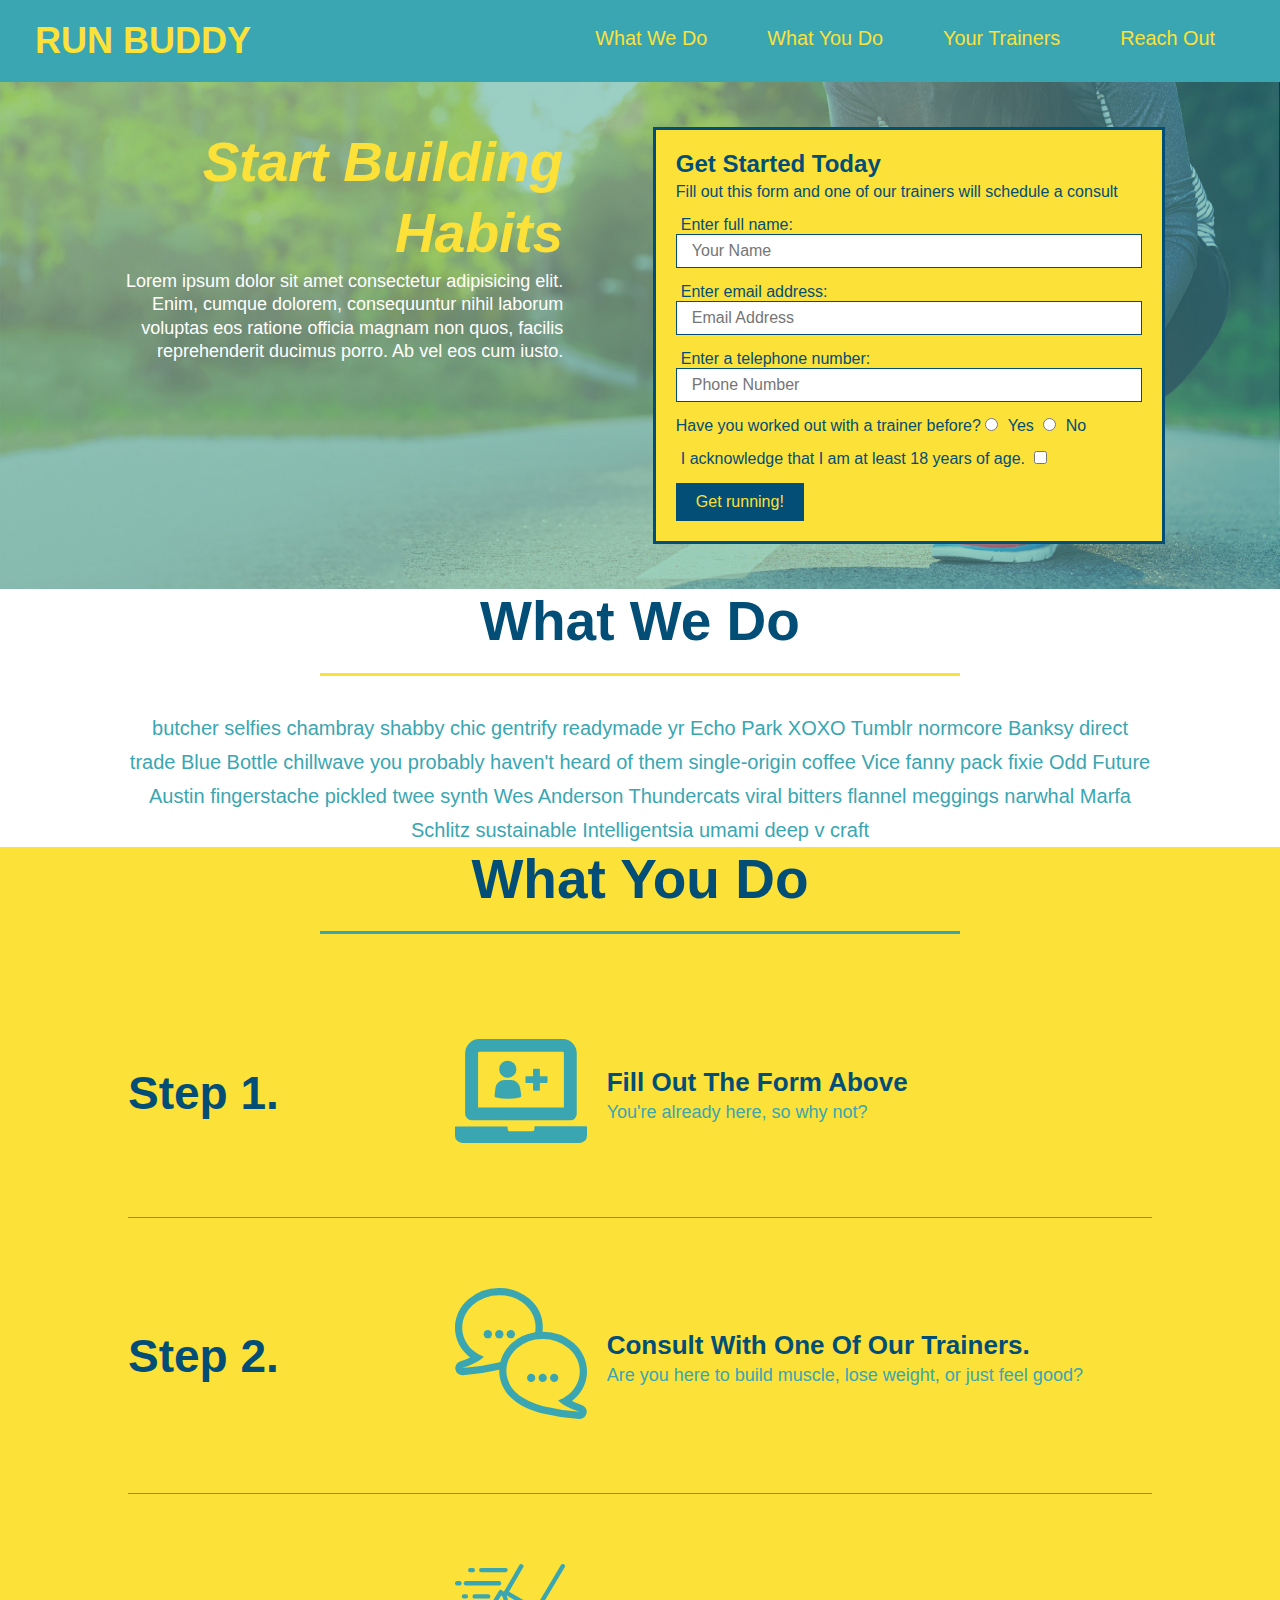
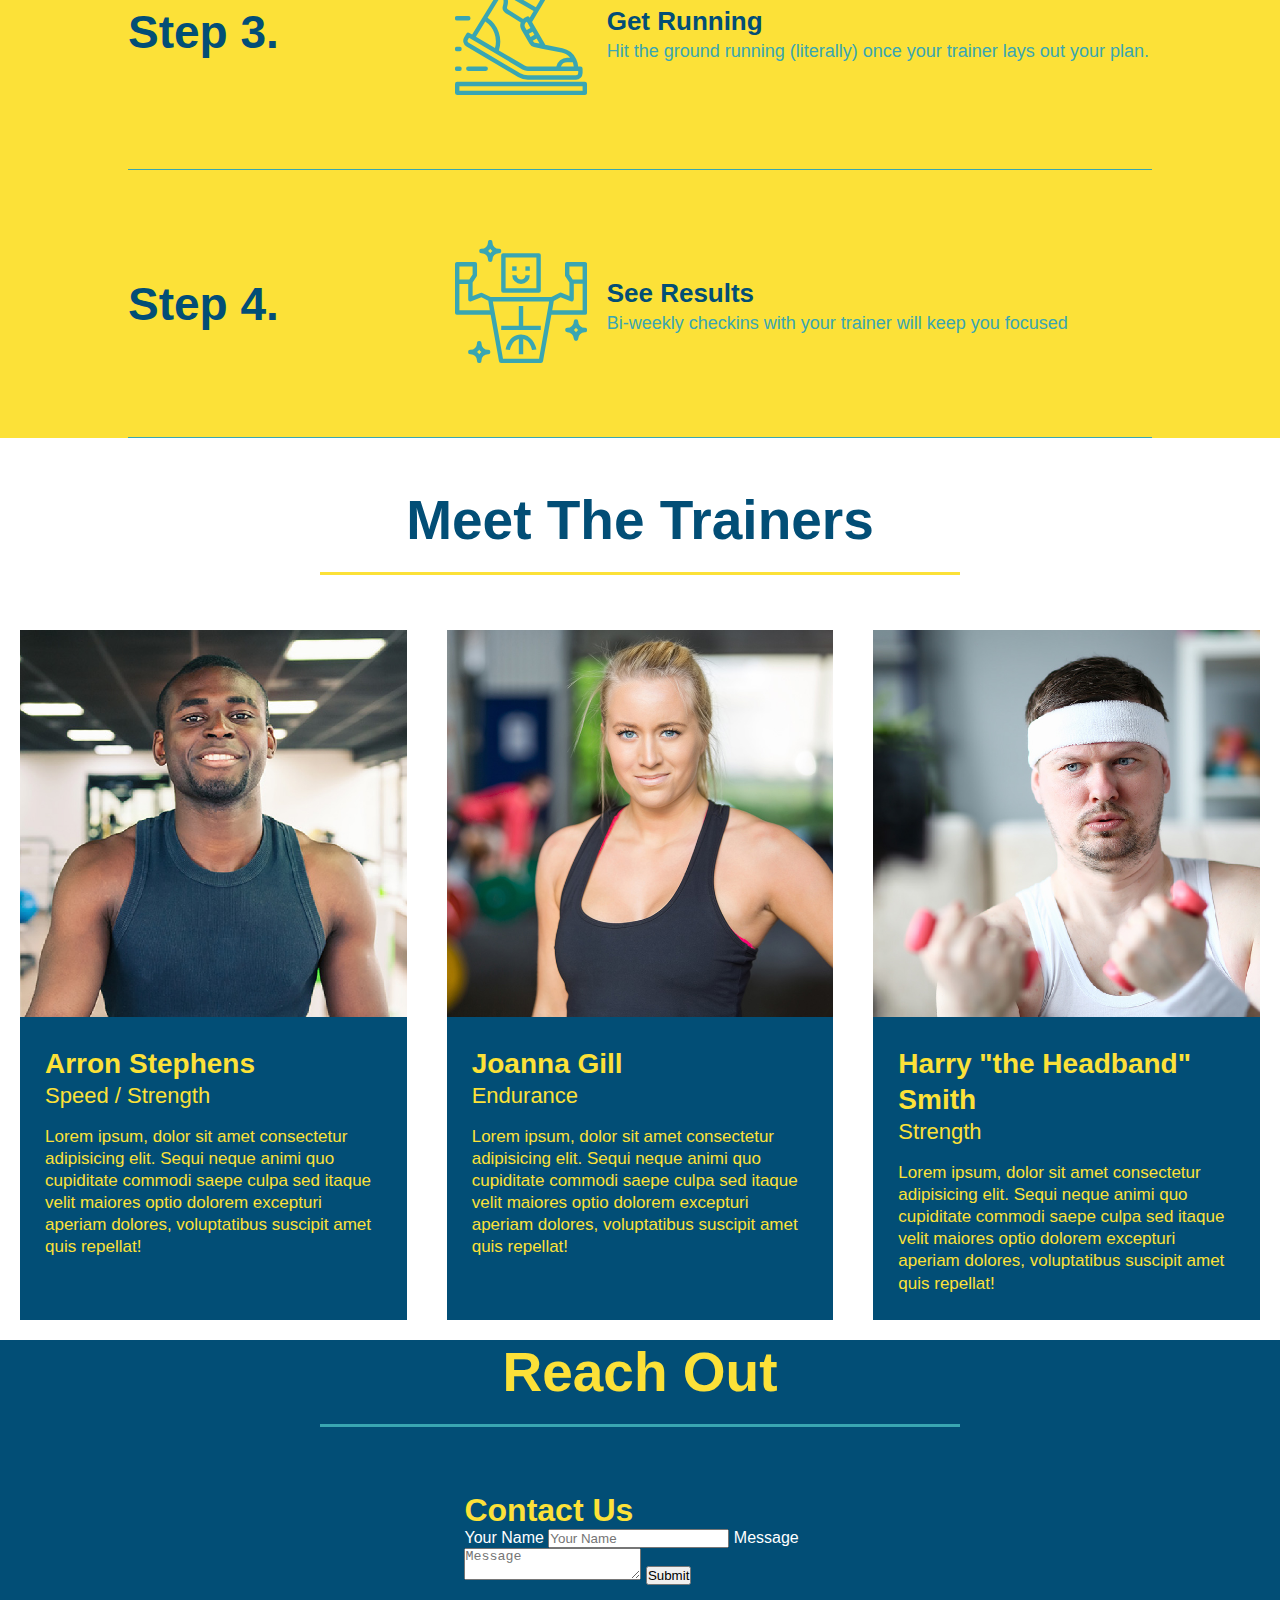
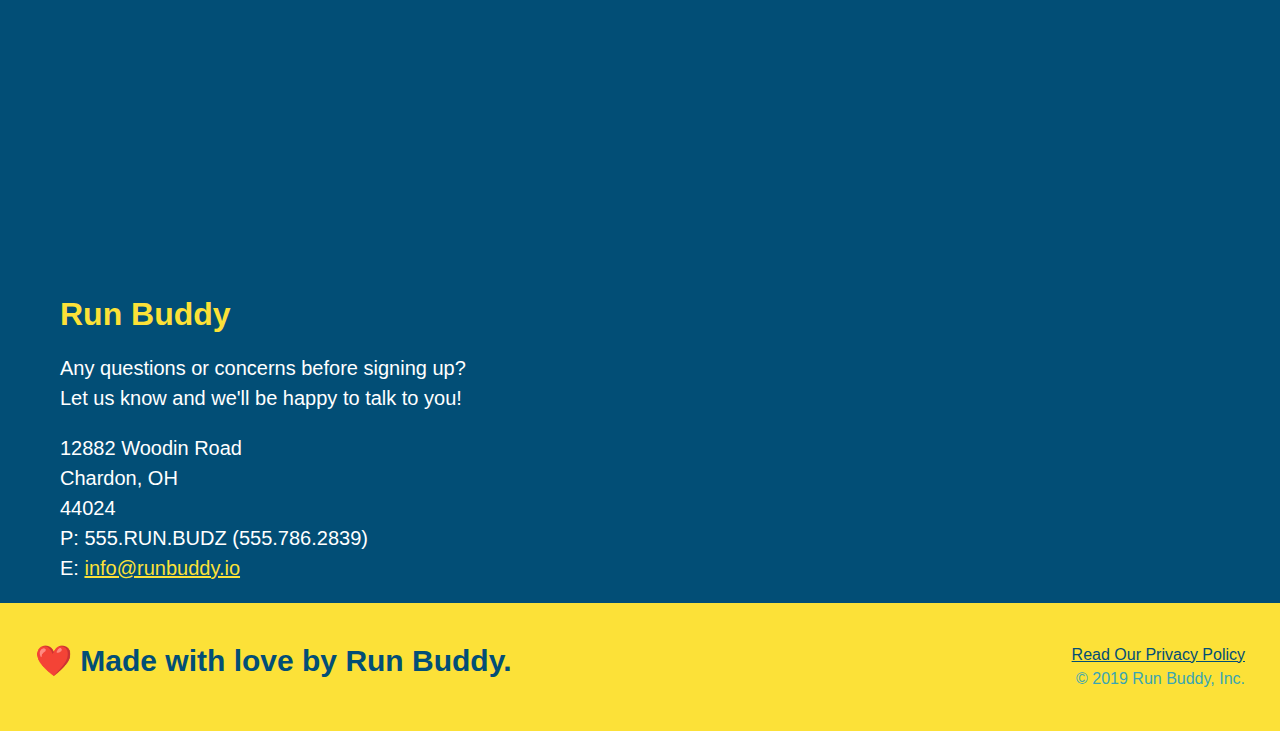
==== commit d7425f6a: "add flexbox to the trainers" ====
--- a/index.html
+++ b/index.html
@@ -150,49 +150,51 @@
             </div>
         </section>
         <!-- "what you do" end -->
-        
+
         <!-- "meet the trainers" section-->
-        <section id="your-trainers" class="trainers">
+        <section id="your-trainers">
             <div class="flex-row">
                 <h2 class="section-title primary-border">
                     Meet The Trainers
                 </h2>
             </div>
             <!-- first trainer bio -->
-            <article class="trainer">
-                <img src="./assets/images/trainer-1.jpg" alt="Arron Stephens in his workout clothes, ready to pump iron" />
-                <div class="trainer-bio text-left">
-                    <h3>Arron Stephens</h3>
-                    <h4>Speed / Strength</h4>
-                    <p>
-                        Lorem ipsum, dolor sit amet consectetur adipisicing elit. Sequi neque animi quo cupiditate commodi saepe culpa sed itaque velit maiores optio dolorem excepturi aperiam dolores, voluptatibus suscipit amet quis repellat!
-                    </p>
-                </div>
-            </article>
+            <div class="trainers">
+                <article class="trainer">
+                    <img src="./assets/images/trainer-1.jpg" alt="Arron Stephens in his workout clothes, ready to pump iron" />
+                    <div class="trainer-bio">
+                        <h3 class="trainer-name">Arron Stephens</h3>
+                        <h4 class="trainer-role">Speed / Strength</h4>
+                        <p>
+                            Lorem ipsum, dolor sit amet consectetur adipisicing elit. Sequi neque animi quo cupiditate commodi saepe culpa sed itaque velit maiores optio dolorem excepturi aperiam dolores, voluptatibus suscipit amet quis repellat!
+                        </p>
+                    </div>
+                </article>
             
             <!-- second trainer bio -->
-            <article class="trainer">
-                <div class="trainer-bio text-right">
-                    <h3>Joanna Gill</h3>
-                    <h4>Endurance</h4>
-                    <p>
-                        Lorem ipsum, dolor sit amet consectetur adipisicing elit. Sequi neque animi quo cupiditate commodi saepe culpa sed itaque velit maiores optio dolorem excepturi aperiam dolores, voluptatibus suscipit amet quis repellat!
-                    </p>
-                </div>
-                <img src="./assets/images/trainer-2.jpg" alt="Joanna Gill cooling off after a workout" />
-            </article>
+                <article class="trainer">
+                    <img src="./assets/images/trainer-2.jpg" alt="Joanna Gill cooling off after a workout" />
+                    <div class="trainer-bio">
+                        <h3 class="trainer-name">Joanna Gill</h3>
+                        <h4 class="trainer-role">Endurance</h4>
+                        <p>
+                            Lorem ipsum, dolor sit amet consectetur adipisicing elit. Sequi neque animi quo cupiditate commodi saepe culpa sed itaque velit maiores optio dolorem excepturi aperiam dolores, voluptatibus suscipit amet quis repellat!
+                        </p>
+                    </div>
+                </article>
 
             <!-- third trainer bio -->
-            <article class="trainer">
-                <img src="./assets/images/trainer-3.jpg" alt="Harry Smith wearing a headband and lifting comically small pink weights" />
-                <div class="trainer-bio text-left">
-                    <h3>Harry "the Headband" Smith</h3>
-                    <h4>Strength</h4>
-                    <p>
-                        Lorem ipsum, dolor sit amet consectetur adipisicing elit. Sequi neque animi quo cupiditate commodi saepe culpa sed itaque velit maiores optio dolorem excepturi aperiam dolores, voluptatibus suscipit amet quis repellat!
-                    </p>
-                </div>
-            </article>
+                <article class="trainer">
+                    <img src="./assets/images/trainer-3.jpg" alt="Harry Smith wearing a headband and lifting comically small pink weights" />
+                    <div class="trainer-bio">
+                        <h3 class="trainer-name">Harry "the Headband" Smith</h3>
+                        <h4 class="trainer-role">Strength</h4>
+                        <p>
+                            Lorem ipsum, dolor sit amet consectetur adipisicing elit. Sequi neque animi quo cupiditate commodi saepe culpa sed itaque velit maiores optio dolorem excepturi aperiam dolores, voluptatibus suscipit amet quis repellat!
+                        </p>
+                    </div>
+                </article>
+            </div>
         </section>
         
         <!-- "reach out" section -->
--- a/assets/css/style.css
+++ b/assets/css/style.css
@@ -217,41 +217,41 @@
 }
 
 .trainers {
+    width: 100%;
+    margin: 0 auto;
+    display: flex;
+    flex-wrap: wrap;
+    justify-content: space-around;
 }
 
 .trainer {
-    width: 900px;
-    margin: 0 auto 30px auto;
+    margin: 20px;
     background: #024e76;
     color: #fce138;
-    overflow: auto;
+    flex: 1;
 }
 
 .trainer img {
-    width: 35%;
-    float: left;
+    width: 100%;
 }
 
 .trainer-bio {
-    padding: 35px;
-    float: left;
-    width: 65%;
+    padding: 25px;
+    line-height: 1.3;
 }
 
 .trainer-bio h3 {
-    font-size: 32px;
-    margin-bottom: 8px;
+    font-size: 28px;
 }
 
 .trainer-bio h4 {
     font-weight: lighter;
-    font-size: 26px;
-    margin-bottom: 25px;
+    font-size: 22px;
+    margin-bottom: 15px;
 }
 
 .trainer-bio p {
     font-size: 17px;
-    line-height: 1.3;
 }
 
 .text-left {
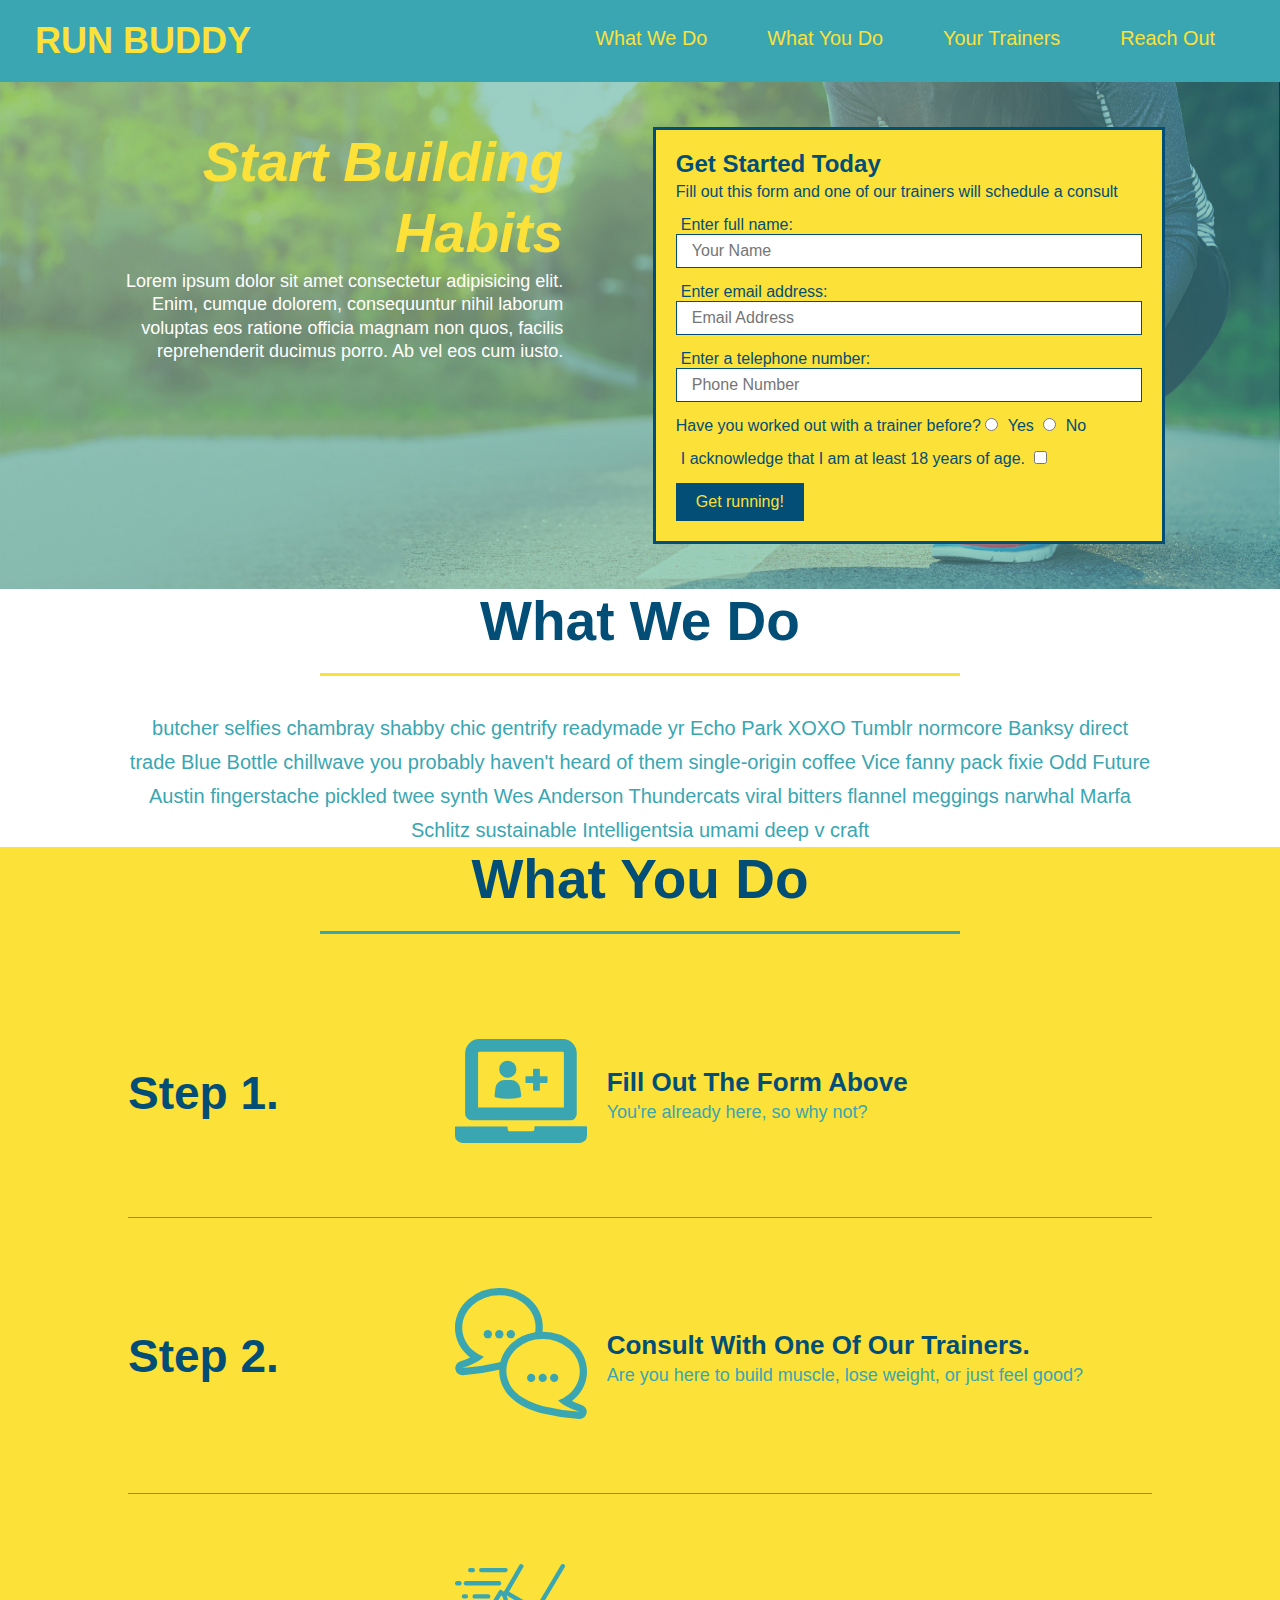
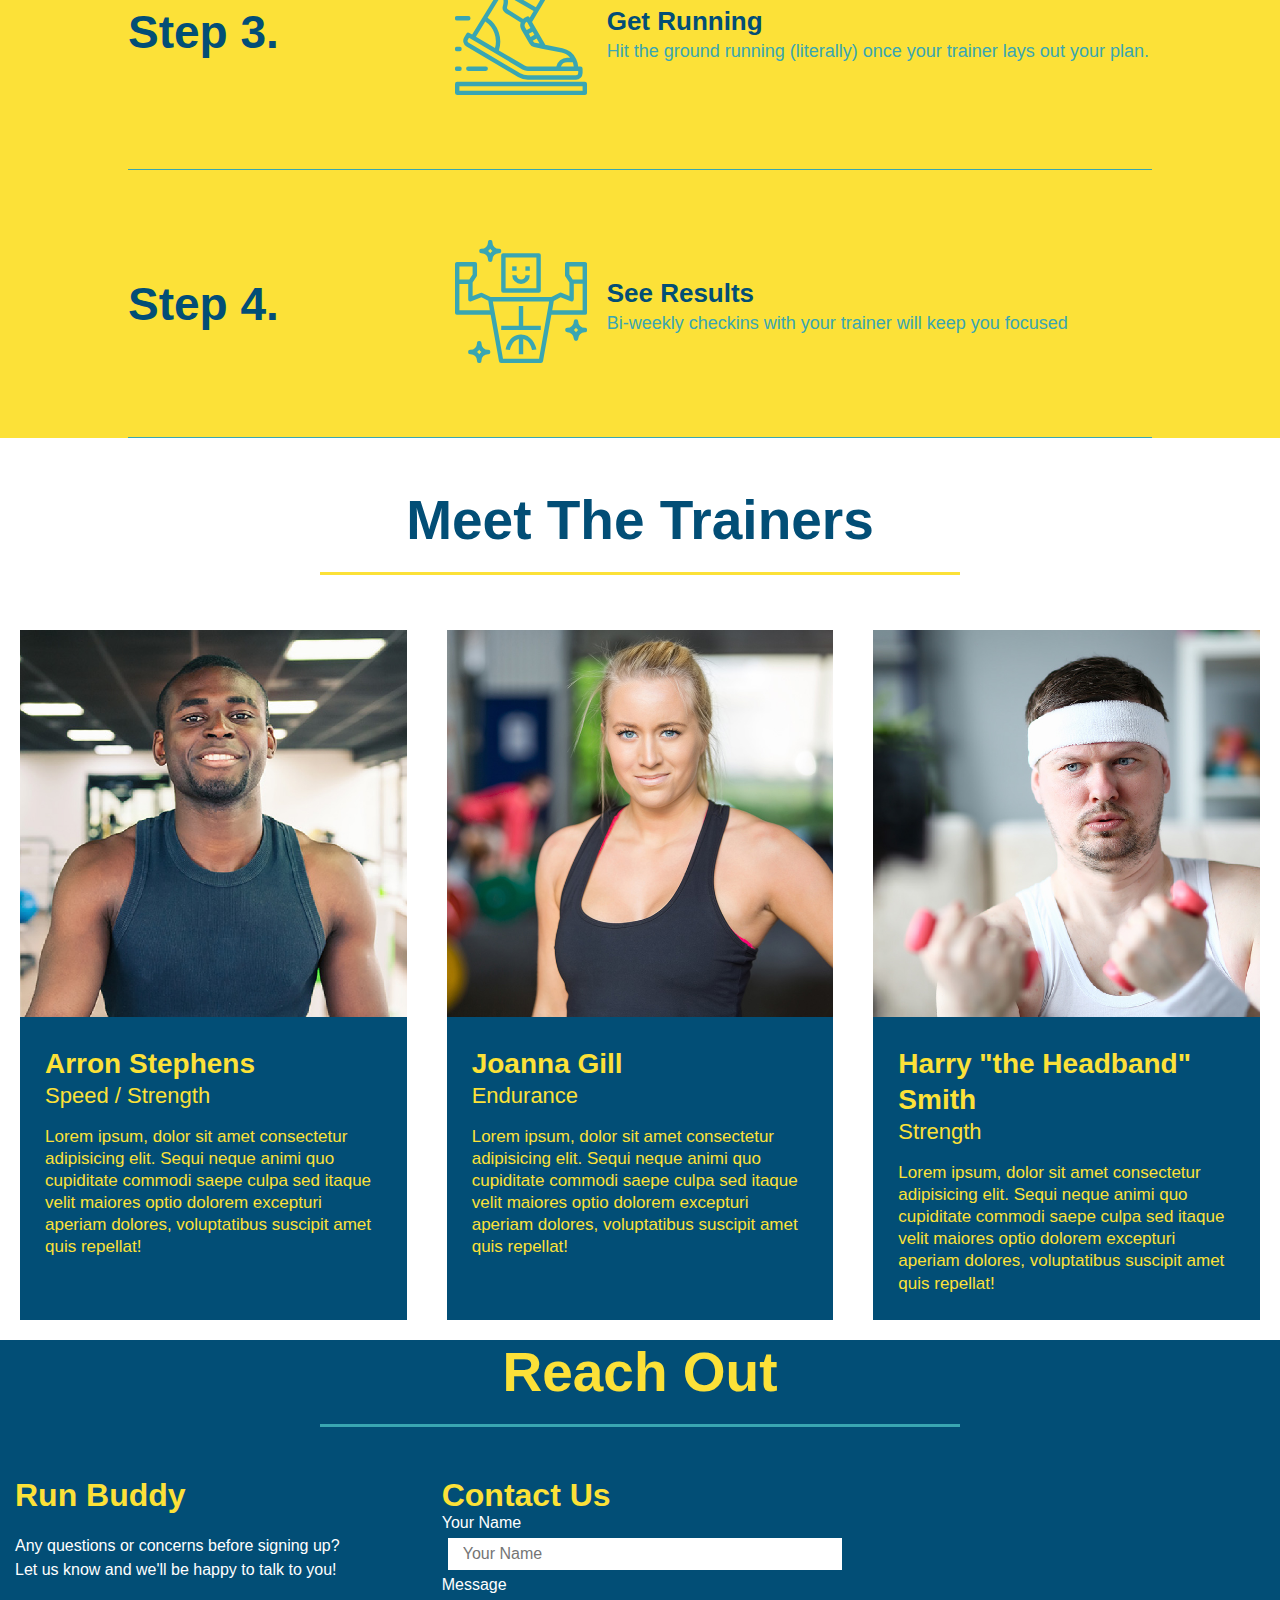
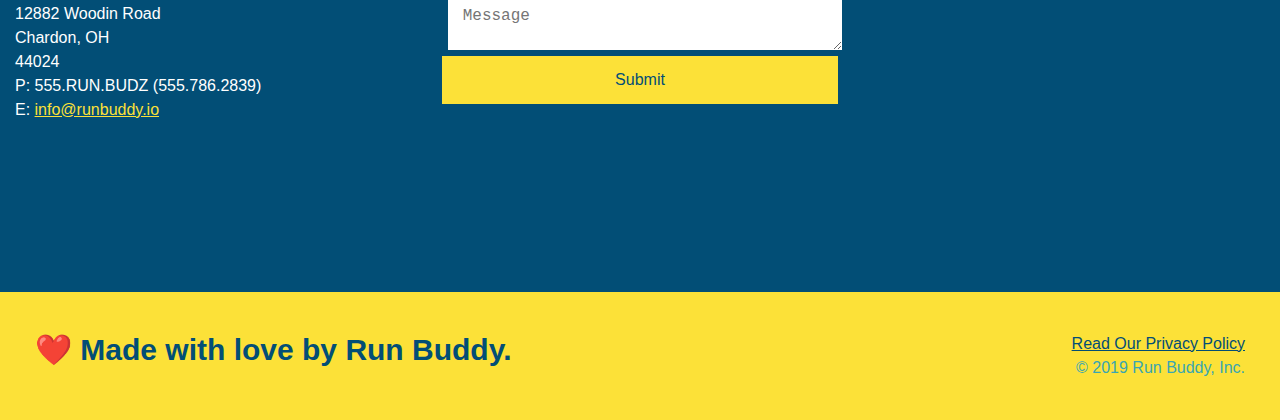
==== commit 1d84b452: "made three column reach out section" ====
--- a/index.html
+++ b/index.html
@@ -206,40 +206,41 @@
             </div>
 
             <div class="contact-info">
-                <iframe src="https://www.google.com/maps/embed?pb=!1m18!1m12!1m3!1d2983.2262805531327!2d-81.18010904817126!3d41.607618279142606!2m3!1f0!2f0!3f0!3m2!1i1024!2i768!4f13.1!3m3!1m2!1s0x8831a03baf398689%3A0xf690ad20ff570709!2s12882%20Woodin%20Rd%2C%20Chardon%2C%20OH%2044024!5e0!3m2!1sen!2sus!4v1645556967542!5m2!1sen!2sus" 
-                width="400" 
-                height="400" 
-                style="border:0;" 
-                allowfullscreen="" 
-                loading="lazy">
-            </iframe>
-            <div class="contact-form">
-                <h3>Contact Us</h3>
-                <form>
-                    <label for="contact-name">Your Name</label>
-                    <input type="text" id="contact-name" placeholder="Your Name" />
-
-                    <label for="contact-message">Message</label>
-                    <textarea id="contact-message" placeholder="Message"></textarea>
-
-                    <button type="submit">Submit</button>
-                </form>
-            </div>
-            <div>
-                <h3>Run Buddy</h3>
-                <p>
-                    Any questions or concerns before signing up?
-                    <br />
-                    Let us know and we'll be happy to talk to you!
-                </p>
-                <address>
-                    12882 Woodin Road <br/>
-                    Chardon, OH <br/>
-                    44024 <br/>
-                    P: 555.RUN.BUDZ (555.786.2839)<br/>
-                    E: <a href="mailto:info@runbuddy.io">info@runbuddy.io</a>
-                </address>
-            </div>
+                <div>
+                    <h3>Run Buddy</h3>
+                    <p>
+                        Any questions or concerns before signing up?
+                        <br />
+                        Let us know and we'll be happy to talk to you!
+                    </p>
+
+                    <address>
+                        12882 Woodin Road <br/>
+                        Chardon, OH <br/>
+                        44024 <br/>
+                        P: 555.RUN.BUDZ (555.786.2839)<br/>
+                        E: <a href="mailto:info@runbuddy.io">info@runbuddy.io</a>
+                    </address>
+
+                </div>
+
+                <div class="contact-form">
+                    <h3>Contact Us</h3>
+                    <form>
+                        <label for="contact-name">Your Name</label>
+                        <input type="text" id="contact-name" placeholder="Your Name" />
+                
+                        <label for="contact-message">Message</label>
+                        <textarea id="contact-message" placeholder="Message"></textarea>
+                
+                        <button type="submit">Submit</button>
+                    </form>
+                </div>
+
+                <iframe 
+                    src="https://www.google.com/maps/embed?pb=!1m18!1m12!1m3!1d2983.2262805531327!2d-81.18010904817126!3d41.607618279142606!2m3!1f0!2f0!3f0!3m2!1i1024!2i768!4f13.1!3m3!1m2!1s0x8831a03baf398689%3A0xf690ad20ff570709!2s12882%20Woodin%20Rd%2C%20Chardon%2C%20OH%2044024!5e0!3m2!1sen!2sus!4v1645556967542!5m2!1sen!2sus" 
+                    frameborder="0" style="border: 0" allowfullscreen>
+                </iframe>
             </div>
         </section>
         
--- a/assets/css/style.css
+++ b/assets/css/style.css
@@ -271,17 +271,22 @@
     color: #fce138;
 }
 
+.contact-info {
+    display: flex;
+    justify-content: space-between;
+    flex-wrap: wrap;
+}
+
+.contact-info > * {
+    flex: 1;
+    margin: 15px;
+}
+
 .contact-info iframe {
-    width: 400px;
     height: 400px;
 }
 
 .contact-info div {
-    width: 410px;
-    display: inline-block;
-    vertical-align: top;
-    text-align: left;
-    margin: 30px 0 0 60px;
     color: white;
 }
 
@@ -293,7 +298,7 @@
 .contact-info p, .contact-info address {
     margin: 20px 0;
     line-height: 1.5;
-    font-size: 20px;
+    font-size: 16px;
     font-style: normal;
 }
 
@@ -301,6 +306,27 @@
     color: #fce138;
 }
 
+.contact-form input, .contact-form textarea {
+    border: 1px solid #024e76;
+    display: block;
+    padding: 7px 15px;
+    font-size: 16px;
+    color: #024e76;
+    width: 100%;
+    margin-bottom: 15px;
+    margin: 5px;
+}
+
+.contact-form button {
+    width: 100%;
+    border: none;
+    background: #fce138;
+    color: #024e76;
+    text-align: center;
+    padding: 15px 0;
+    font-size: 16px;
+}
+
 /* Reach Out Styles End */
 
 .flex-row {
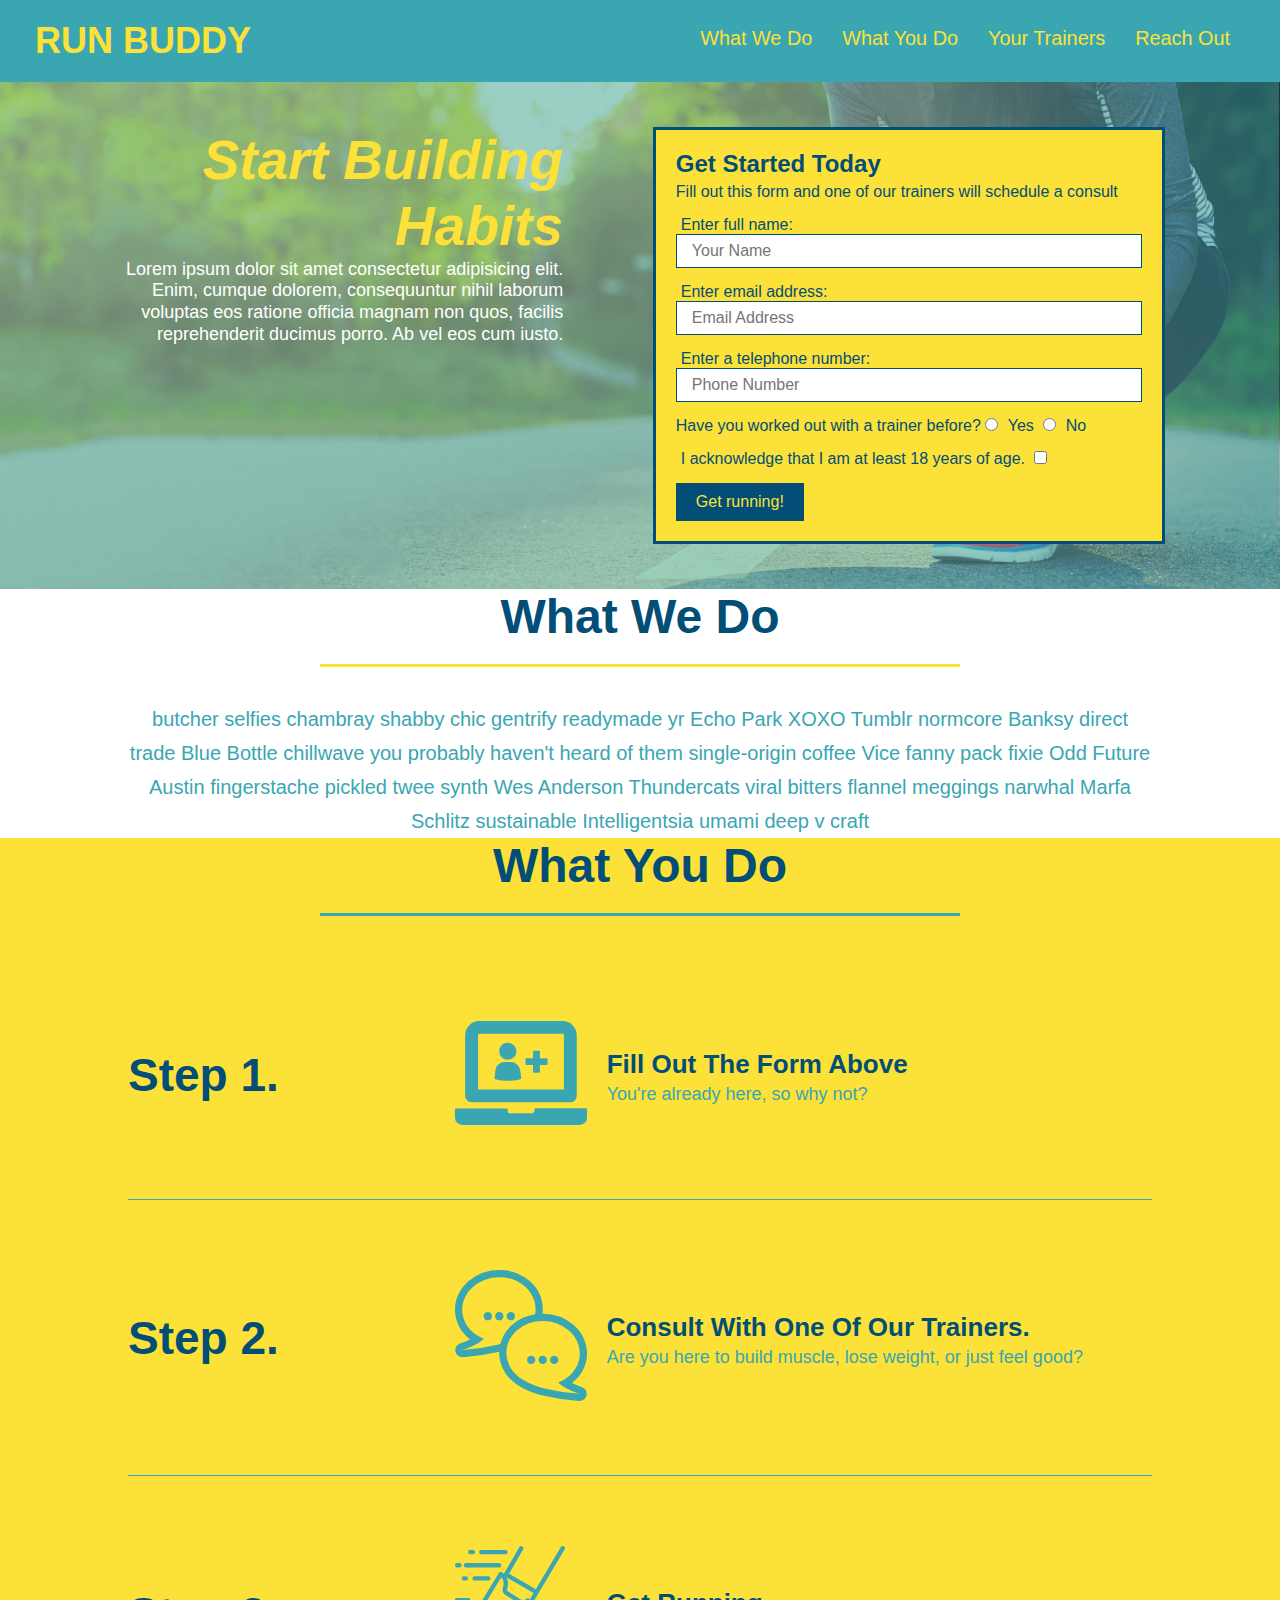
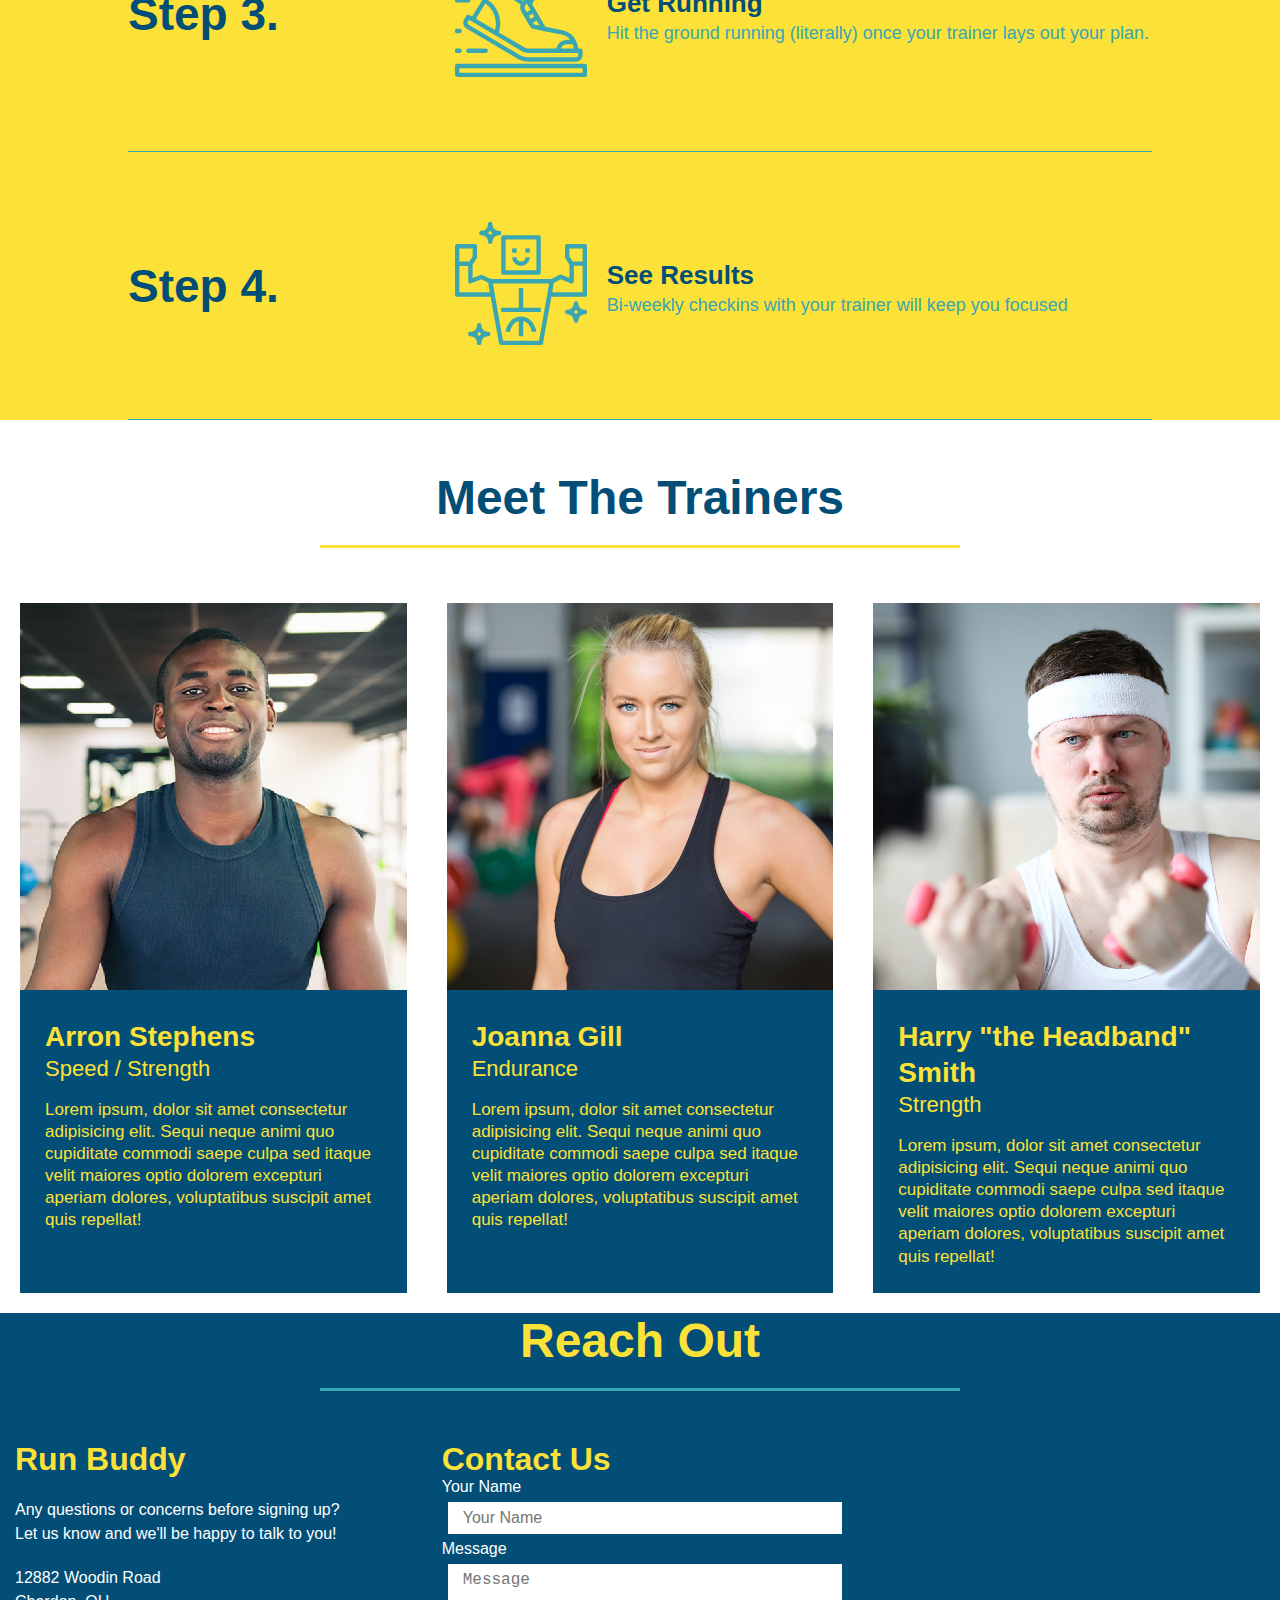
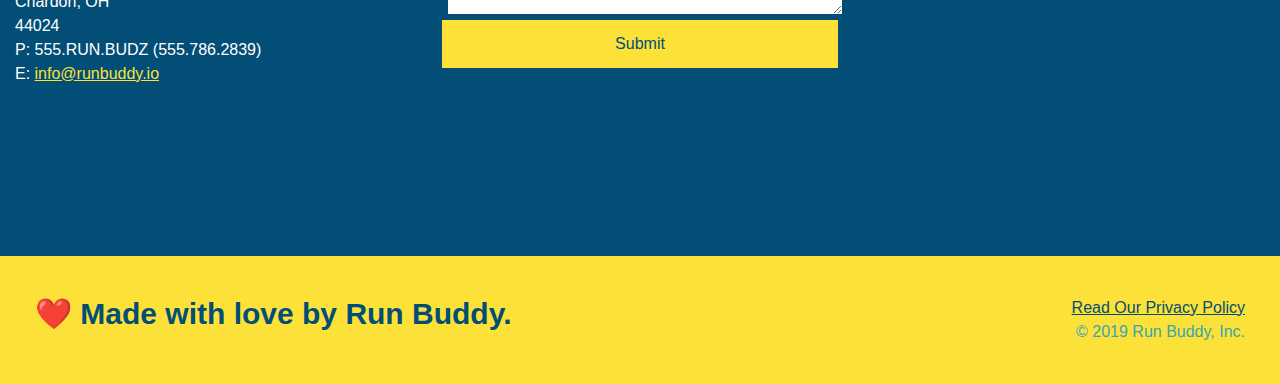
==== commit af75fdec: "made mediaqueries to make site accessable for mobile devices" ====
--- a/index.html
+++ b/index.html
@@ -2,6 +2,7 @@
 <html lang="en">
     <head>
         <meta charset="UTF-8" />
+        <meta name="viewport" content="width=device-width, initial-scale-1.0" />
         <title>Run Buddy</title>
 
         <!-- Add this to the page and see what happens! -->
--- a/assets/css/style.css
+++ b/assets/css/style.css
@@ -42,7 +42,7 @@
 }
 
 header nav ul li a {
-    margin: 0 30px;
+    padding: 10px 15px;
     font-weight: lighter;
     font-size: 1.55vw;
 }
@@ -79,6 +79,7 @@
     display: flex;
     justify-content: center;
     flex-wrap: wrap;
+    align-items: flex-start;
 }
 /* Hero Style End */
 
@@ -88,7 +89,7 @@
     margin: 3.5%;
     color: #fff;
     font-size: 18px;
-    line-height: 1.3;
+    line-height: 1.2;
 }
 
 .hero-cta h2 {
@@ -151,7 +152,7 @@
 }
 
 .section-title {
-    font-size: 55px;
+    font-size: 48px;
     color: #024e76;
     border-bottom: 3px solid;
     width: 50%;
@@ -331,4 +332,113 @@
 
 .flex-row {
     display: flex;
+}
+
+/* MEDIA QUERY FOR SMALLER DESKTOP SCREENS AND SMALLER */
+@media screen and (max-width: 980px) {
+    header {
+        padding-bottom: 0;
+        justify-content: center;
+    }
+
+    header h1 {
+        width: 100%;
+        text-align: center;
+    }
+
+    header nav ul {
+        margin-top: 20px;
+        width: 100%;
+        justify-content: center;
+    }
+
+    header nav ul li a {
+        font-size: 20px;
+    }
+
+    footer h2, footer div {
+        text-align: center;
+        width: 100%;
+    }
+
+    .hero-cta, .hero-form {
+        width: 100%;
+    }
+
+    .hero-cta {
+        text-align: center;
+    }
+
+    .section-title {
+        width: 100%;
+    }
+
+    .trainer {
+        flex: 0 70%;
+    }
+
+    .contact-info iframe {
+        flex: 1 100%;
+    }
+}
+
+  /* MEDIA QUERY FOR TABLETS AND SMALLER */
+@media screen and (max-width: 768px) {
+    section {
+        padding: 30px 15px;
+    }
+
+    .step h3 {
+        flex: 1 100%;
+        text-align: center;
+    }
+
+    .step-info {
+        flex: 2 100%;
+        text-align: center;
+        justify-content: center;
+    }
+
+    .step-img {
+        flex: 0 32%;
+        margin-right: 0;
+        margin-top: 15px;
+        margin-bottom: 15px;
+    }
+
+    .step-text {
+        flex: 100%;
+    }
+
+}
+
+  /* MEDIA QUERY FOR MOBILE PHONES AND SMALLER */
+@media screen and (max-width: 575px) {
+    .hero-form button {
+        width: 100%;
+    }
+
+    .section-title {
+        width: 95%;
+    }
+
+    .intro p {
+        width: 100%;
+    }
+
+    .trainer {
+        flex: 0 100%;
+    }
+
+    .contact-info {
+        text-align: center;
+    }
+
+    .contact-info > * {
+        flex: 0 100%;
+    }
+
+    .contact-form {
+        order: 3;
+    }
 }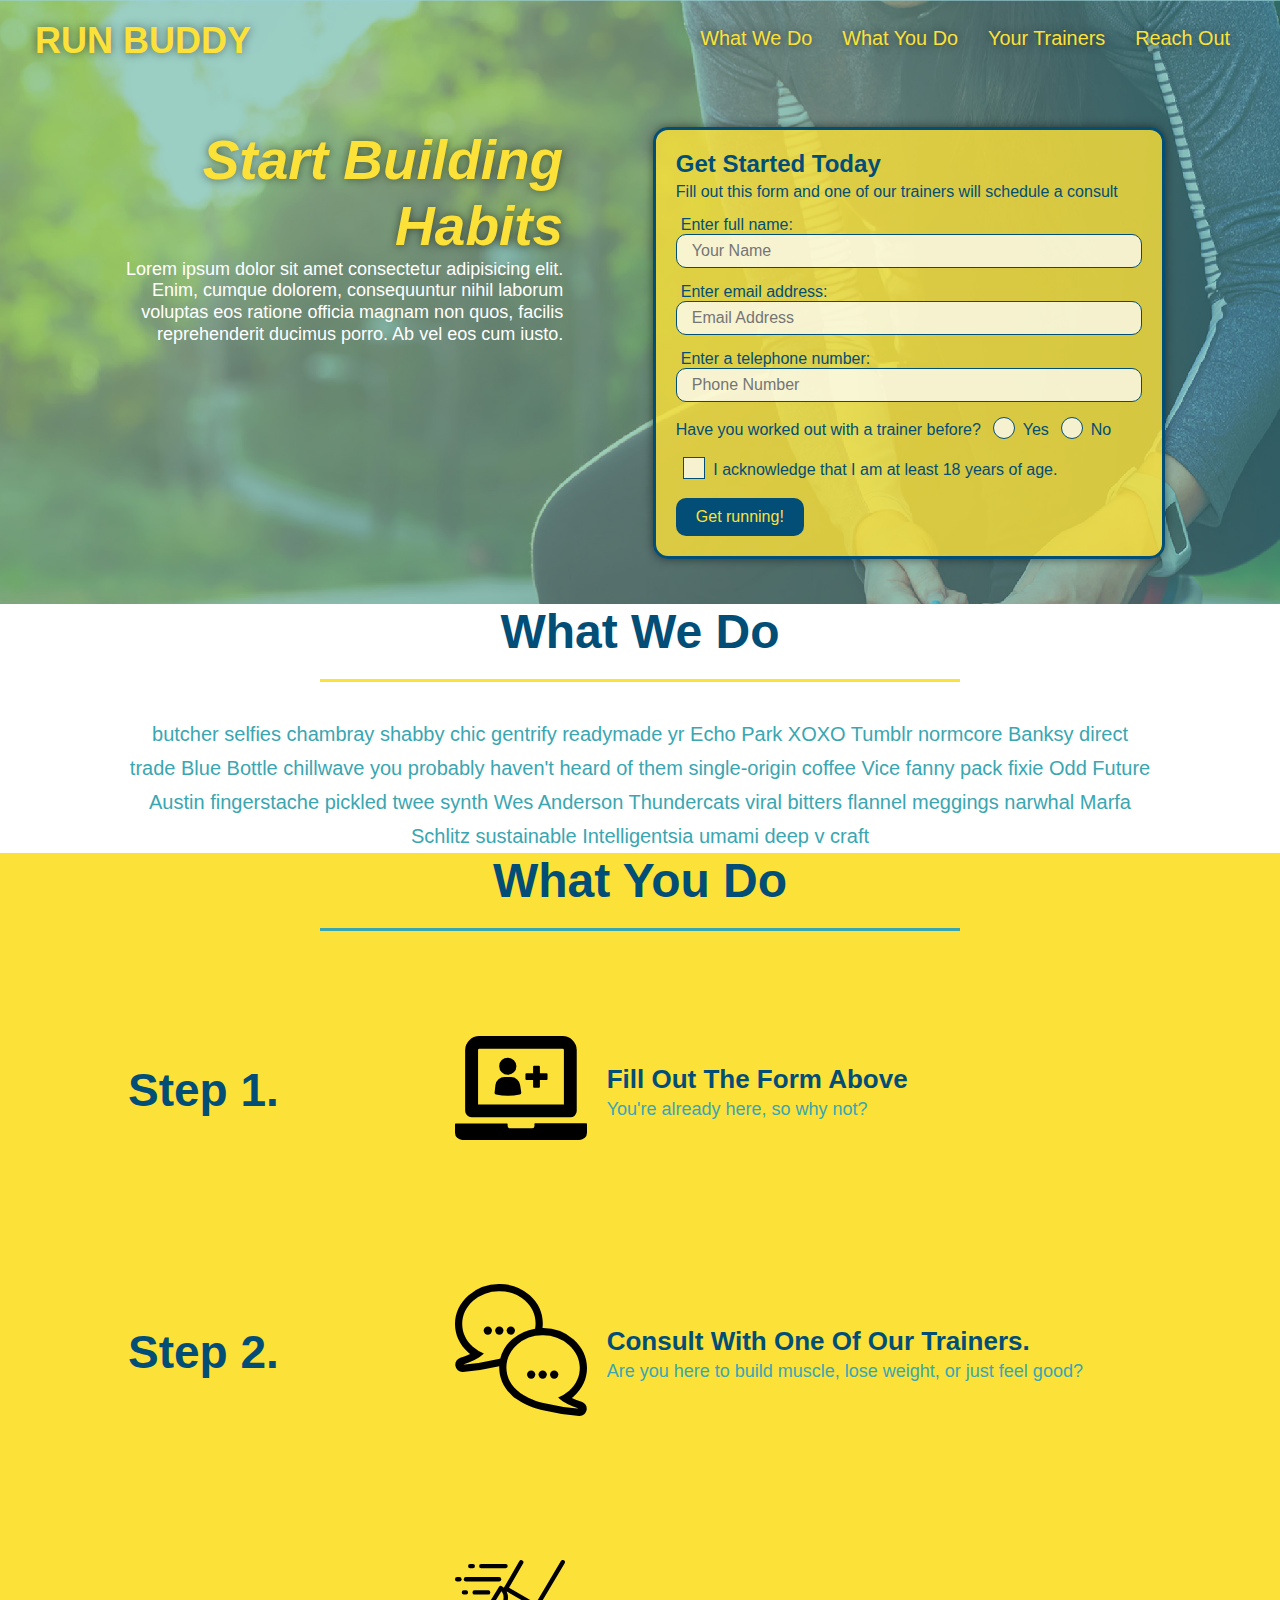
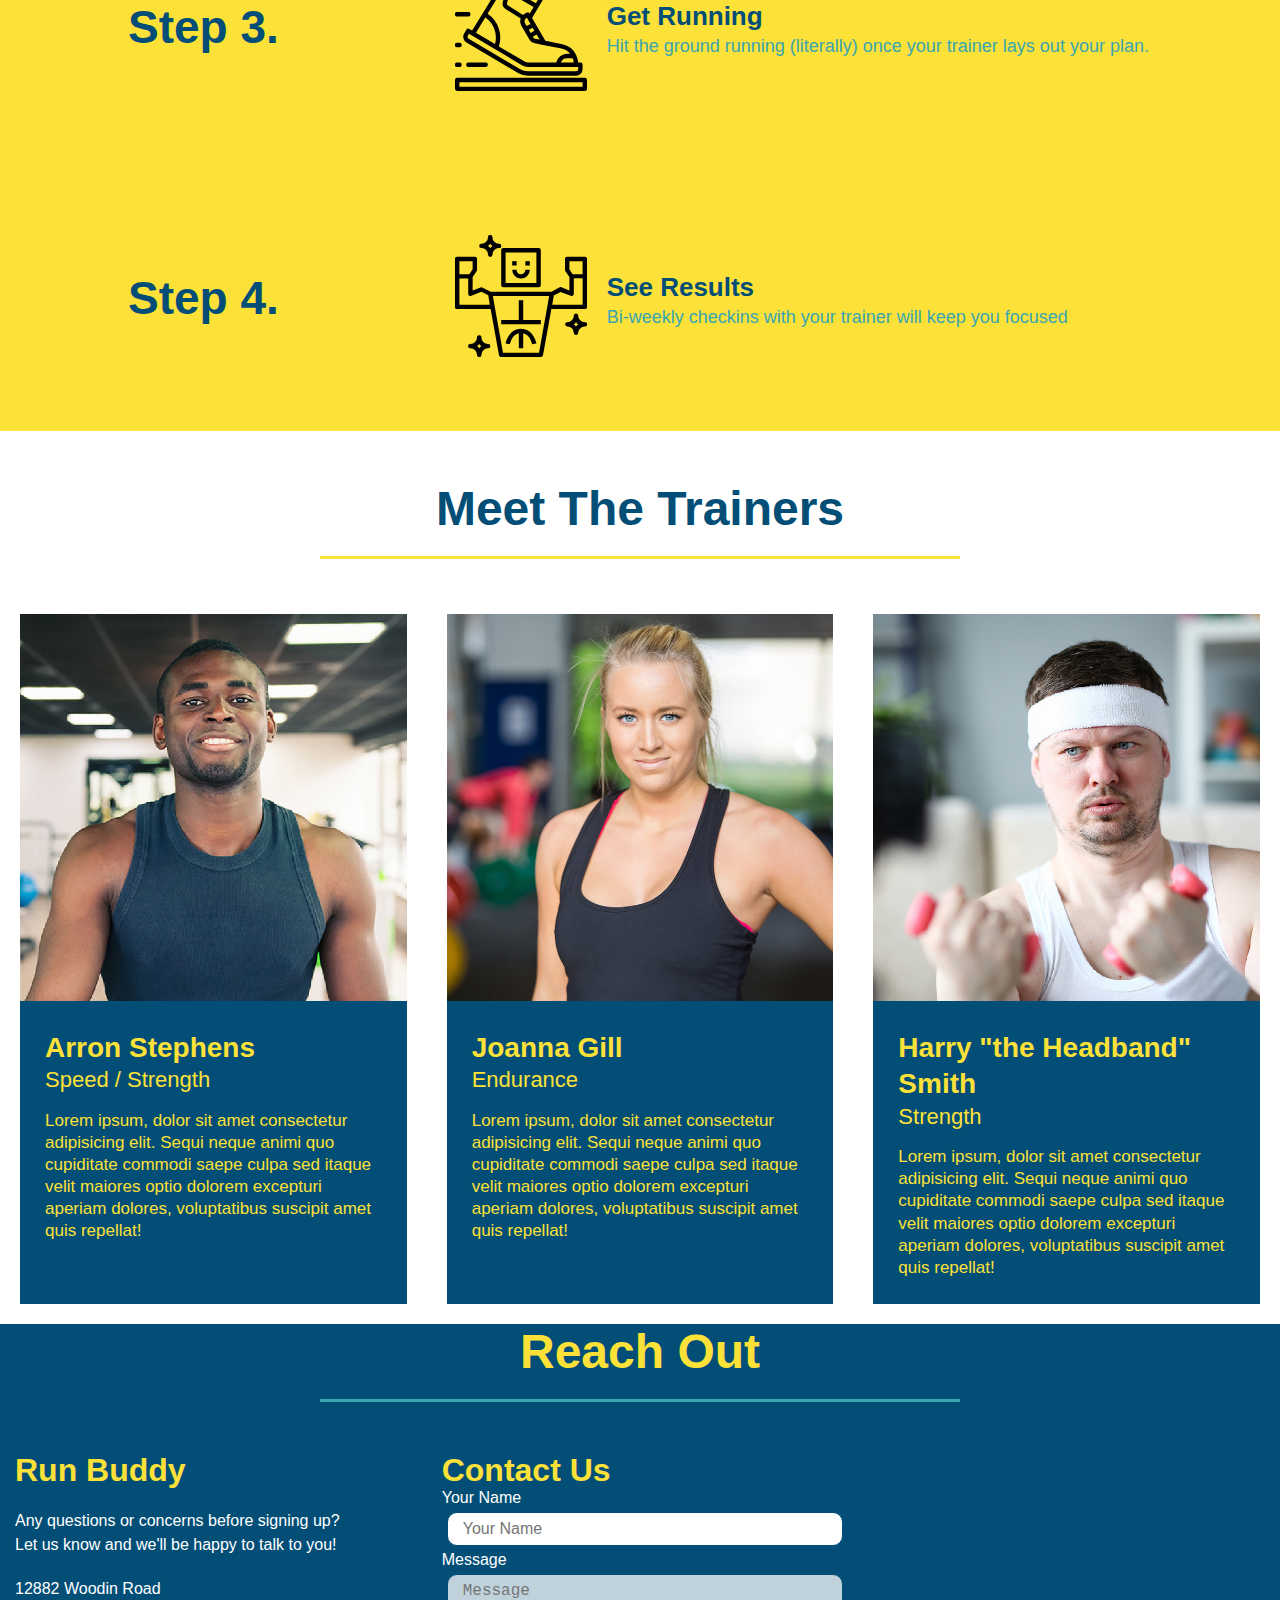
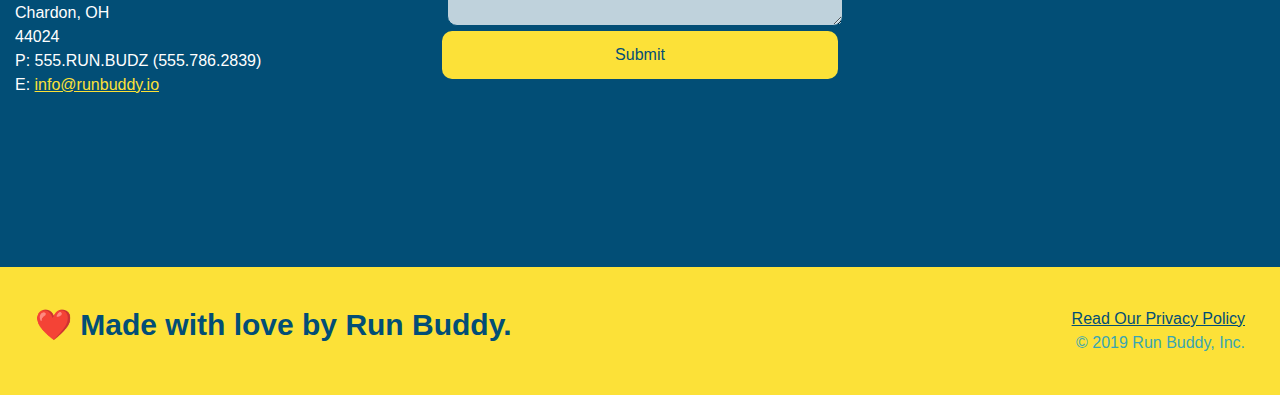
==== commit cf3926bf: "final css touches" ====
--- a/index.html
+++ b/index.html
@@ -49,34 +49,38 @@
                     Lorem ipsum dolor sit amet consectetur adipisicing elit. Enim, cumque dolorem, consequuntur nihil laborum voluptas eos ratione officia magnam non quos, facilis reprehenderit ducimus porro. Ab vel eos cum iusto.
                 </p>
             </div>
+
             <div class="hero-form">
                 <h3>Get Started Today</h3>
                 <p>Fill out this form and one of our trainers will schedule a consult</p>
-            <!-- Add form element -->
-            <form>
-                <label for="name">Enter full name:</label>
-                <input type="text" placeholder="Your Name" name="name" id="name" class="form-input" />
-                <label for="email">Enter email address:</label>
-                <input type="email" placeholder="Email Address" name="email" id="email" class="form-input" />
-                <label for="phone">Enter a telephone number:</label>
-                <input type="tel" placeholder="Phone Number" name="phone" id="phone" class="form-input" />
-                <p>
-                    Have you worked out with a trainer before?
-                    <input type="radio" name="trainer-confirm" id="trainer-yes" />
-                    <label for="trainer-yes">Yes</label>
-                    <input type="radio" name="trainer-confirm" id="trainer-no" />
-                    <label for="trainer-no">No</label>
-                </p>
-                <p>
-                    <label for="checkbox">
-                        I acknowledge that I am at least 18 years of age.
-                    </label>
-                    <input type="checkbox" name="age-confirm" id="checkbox" />
-                </p>
-                <button type="submit">
-                    Get running!
-                </button>
-            </form>
+                <form>
+                    <label for="name">Enter full name:</label>
+                    <input type="text" placeholder="Your Name" name="name" id="name" class="form-input" />
+                    <label for="email">Enter email address:</label>
+                    <input type="email" placeholder="Email Address" name="email" id="email" class="form-input" />
+                    <label for="phone">Enter a telephone number:</label>
+                    <input type="tel" placeholder="Phone Number" name="phone" id="phone" class="form-input" />
+                    <p>
+                        Have you worked out with a trainer before?
+                        <span class="radio-wrapper">
+                            <input type="radio" name="trainer-confirm" id="trainer-yes" />
+                            <label for="trainer-yes">Yes</label>
+                        </span>
+                        <span class="radio-wrapper">
+                            <input type="radio" name="trainer-confirm" id="trainer-no" />
+                            <label for="trainer-no">No</label>
+                        </span>
+                    </p>
+                    <p>
+                        <span class="checkbox-wrapper">
+                            <input type="checkbox" name="age-confirm" id="checkbox" />
+                            <label for="checkbox">I acknowledge that I am at least 18 years of age.</label>
+                        </span>
+                    </p>
+                    <button type="submit">
+                        Get running!
+                    </button>
+                </form>
             </div>
         </section>
 
--- a/assets/css/style.css
+++ b/assets/css/style.css
@@ -4,29 +4,45 @@
     box-sizing: border-box;
 }
 body {
-    color: #39a6b2;
+    color: var(--tertiary-color);
     font-family: Helvetica, Arial, sans-serif;
+}
+
+:root {
+    --primary-color: #fce138;
+    --secondary-color: #024e76;
+    --tertiary-color: #39a6b2;
 }
 
 /* apply styles to <header> */
 header {
     padding: 20px 35px;
-    background-color: #39a6b2;
+    background-color: var(--tertiary-color);
     display: flex;
     justify-content: space-between;
     flex-wrap: wrap;
+    position: -webkit-sticky;
+    position: sticky;
+    top: 0;
+    background-image: url(../images/hero-bg.jpg);
+    background-size: cover;
+    background-position: center;
+    background-attachment: fixed;
+    background-position: 80%;
+    z-index: 9999;
 }
 
 header h1 {
     font-weight: bold;
     font-size: 36px;
-    color: #fce138;
+    color: var(--primary-color);
     margin: 0;
+    text-shadow: 0 0 10px rgba(0, 0, 0, 0.5);
 }
 
 header a {
     text-decoration: none;
-    color: #fce138;
+    color: var(--primary-color);
 }
 
 header nav {
@@ -45,19 +61,27 @@
     padding: 10px 15px;
     font-weight: lighter;
     font-size: 1.55vw;
+    text-shadow: 0 0 10px rgba(0, 0, 0, 0.5);
+}
+
+header nav ul li a:hover {
+    background: var(--primary-color);
+    color: var(--secondary-color);
+    border-radius: 15px;
+    text-shadow: none;
 }
 
 footer {
     display: flex;
     justify-content: space-between;
     flex-wrap: wrap;
-    background: #fce138;
+    background: var(--primary-color);
     width: 100%;
     padding: 40px 35px;
 }
 
 footer h2 {
-    color: #024e76;
+    color: var(--secondary-color);
     font-size: 30px;
     margin: 0;
 }
@@ -68,7 +92,7 @@
 }
 
 footer a {
-    color: #024e76;
+    color: var(--secondary-color);
 }
 
 /* Hero Style Start */
@@ -80,6 +104,8 @@
     justify-content: center;
     flex-wrap: wrap;
     align-items: flex-start;
+    background-attachment: fixed;
+    background-position: 80%;
 }
 /* Hero Style End */
 
@@ -95,16 +121,19 @@
 .hero-cta h2 {
     font-style: italic;
     font-size: 55px;
-    color: #fce138;
+    color: var(--primary-color);
+    text-shadow: 0 0 10px rgba(0, 0, 0, 0.5);
 }
 
 .hero-form {
-    background-color: #fce138;
+    background-color: rgba(252, 225, 56, 0.8);
     padding: 20px;
-    color: #024e76;
-    border: solid 3px #024e76;
+    color: var(--secondary-color);
+    border: solid 3px var(--secondary-color);
     width: 40%;
     margin: 3.5%;
+    box-shadow: 0 0 10px rgba(0, 0, 0, 0.5);
+    border-radius: 15px;
 }
 
 .hero-form h3 {
@@ -117,13 +146,20 @@
 }
 
 .form-input {
-    border: 1px solid #024e76;
+    border: 1px solid var(--secondary-color);
     display: block;
     padding: 7px 15px;
     font-size: 16px;
-    color: #024e76;
+    color: var(--secondary-color);
     width: 100%;
     margin-bottom: 15px;
+    border-radius: 10px;
+    background-color: rgba(255,255,255, 0.75);
+}
+
+.form-input:focus {
+    background-color: rgba(255,255,255, 1);
+    outline: none;
 }
 
 .hero-form label {
@@ -131,29 +167,34 @@
 }
 
 .hero-form button {
-    color: #fce138;
-    background-color: #024e76;
+    color: var(--primary-color);
+    background-color: var(--secondary-color);
     border: none;
     padding: 10px 20px;
     font-size: 16px;
+    border-radius: 10px;
+}
+
+.hero-form button:hover {
+    background-color: var(--tertiary-color);
 }
 
 .intro p {
     margin: 0 auto;
     line-height: 1.7;
-    color: #39a6b2;
+    color: var(--tertiary-color);
     width: 80%;
     font-size: 20px;
     text-align: center;
 }
 
 .steps {
-    background: #fce138;
+    background: var(--primary-color);
 }
 
 .section-title {
     font-size: 48px;
-    color: #024e76;
+    color: var(--secondary-color);
     border-bottom: 3px solid;
     width: 50%;
     margin: 0 auto 35px auto;
@@ -165,15 +206,18 @@
     margin: 50px auto;
     padding-bottom: 50px;
     width: 80%;
-    border-bottom: 1px solid #39a6b2;
     display: flex;
     flex-wrap: wrap;
     align-items: center;
     justify-content: space-between;
 }
 
+.step:last-child {
+    border-bottom: none;
+}
+
 .step h3 {
-    color: #024e76;
+    color: var(--secondary-color);
     font-size: 46px;
     flex: 1 30%;
 }
@@ -199,22 +243,22 @@
 }
 
 .step-text p {
-    color: #39a6b2;
+    color: var(--tertiary-color);
     font-size: 18px;
 }
 
 .step-text h4 {
     font-size: 26px;
     line-height: 1.5;
-    color: #024e76;
+    color: var(--secondary-color);
 }
 
 .primary-border {
-    border-color: #fce138;
+    border-color: var(--primary-color);
 }
 
 .secondary-border {
-    border-color: #39a6b2;
+    border-color: var(--tertiary-color);
 }
 
 .trainers {
@@ -227,8 +271,8 @@
 
 .trainer {
     margin: 20px;
-    background: #024e76;
-    color: #fce138;
+    background: var(--secondary-color);
+    color: var(--primary-color);
     flex: 1;
 }
 
@@ -265,11 +309,11 @@
 
 /* Reach Out Styles Start */
 .contact {
-    background: #024e76;
+    background: var(--secondary-color);
 }
 
 .contact h2 {
-    color: #fce138;
+    color: var(--primary-color);
 }
 
 .contact-info {
@@ -292,7 +336,7 @@
 }
 
 .contact-info h3 {
-    color: #fce138;
+    color: var(--primary-color);
     font-size: 32px;
 }
 
@@ -304,28 +348,41 @@
 }
 
 .contact-info a {
-    color: #fce138;
+    color: var(--primary-color);
 }
 
 .contact-form input, .contact-form textarea {
-    border: 1px solid #024e76;
+    border: 1px solid var(--secondary-color);
     display: block;
     padding: 7px 15px;
     font-size: 16px;
-    color: #024e76;
+    color: var(--secondary-color);
     width: 100%;
     margin-bottom: 15px;
     margin: 5px;
+    border-radius: 10px;
+    background-color: rgba(255,255,255, 0.75);
+}
+
+.contact-form input, .contact-form textarea:focus {
+    background-color: rgba(255,255,255, 1);
+    outline: none;
 }
 
 .contact-form button {
     width: 100%;
     border: none;
-    background: #fce138;
-    color: #024e76;
+    background: var(--primary-color);
+    color: var(--secondary-color);
     text-align: center;
     padding: 15px 0;
     font-size: 16px;
+    border-radius: 10px;
+}
+
+.contact-form button:hover {
+    color: var(--primary-color);
+    background: var(--tertiary-color);
 }
 
 /* Reach Out Styles End */
@@ -339,6 +396,7 @@
     header {
         padding-bottom: 0;
         justify-content: center;
+        position: relative;
     }
 
     header h1 {
@@ -380,6 +438,66 @@
     .contact-info iframe {
         flex: 1 100%;
     }
+}
+
+.checkbox-wrapper input, .radio-wrapper input {
+    opacity: 0;
+}
+
+.checkbox-wrapper label, .radio-wrapper label {
+    position: relative;
+    left: 10px;
+    margin: 10px;
+    line-height: 1.6;
+}
+
+.checkbox-wrapper label::before, .radio-wrapper label::before {
+    content: "";
+    height: 20px;
+    width: 20px;
+    background: rgba(255, 255, 255, 0.75);  
+    border: 1px solid var(--secondary-color);  
+    position: absolute;
+    top: -4px;
+    left: -30px;
+}
+
+.radio-wrapper label::before {
+    border-radius: 50%;
+}
+
+.radio-wrapper label::after {
+    content: "";
+    width: 20px;
+    height: 20px;
+    border-radius: 50%;
+    background: var(--secondary-color);
+    position: absolute;
+    left: -29px;
+    top: -3px;
+    background-image: radial-gradient(circle, var(--tertiary-color), var(--secondary-color));
+}
+
+.checkbox-wrapper label::after {
+    content: "";
+    height: 6px;
+    width: 14px;
+    border-left: 2px solid var(--secondary-color);
+    border-bottom: 2px solid var(--secondary-color);
+    position: absolute;
+    left: -26px;
+    top: 1px;
+    transform: rotate(-58deg);
+}
+
+.checkbox-wrapper input + label::after, 
+.radio-wrapper input + label::after {
+content: none;
+}
+
+.checkbox-wrapper input:checked + label::after, 
+.radio-wrapper input:checked + label::after {
+content: "";
 }
 
   /* MEDIA QUERY FOR TABLETS AND SMALLER */
